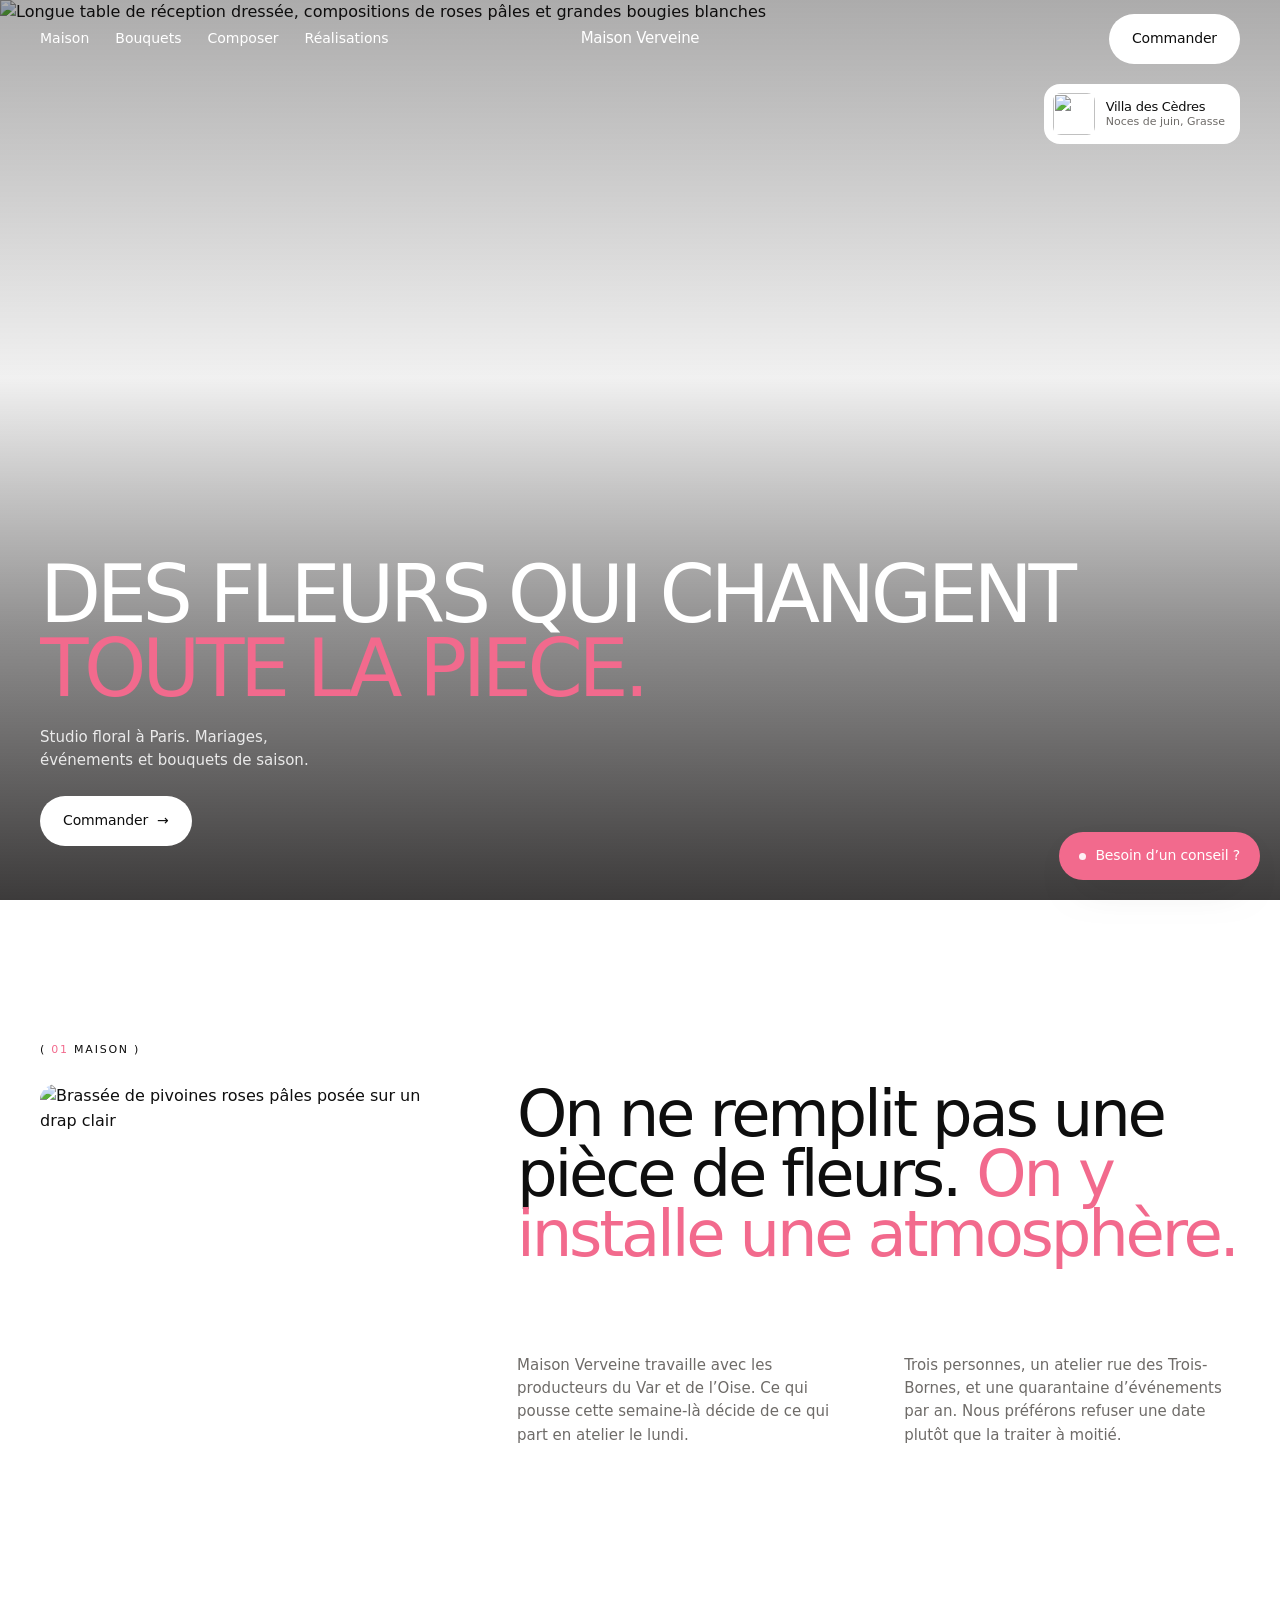
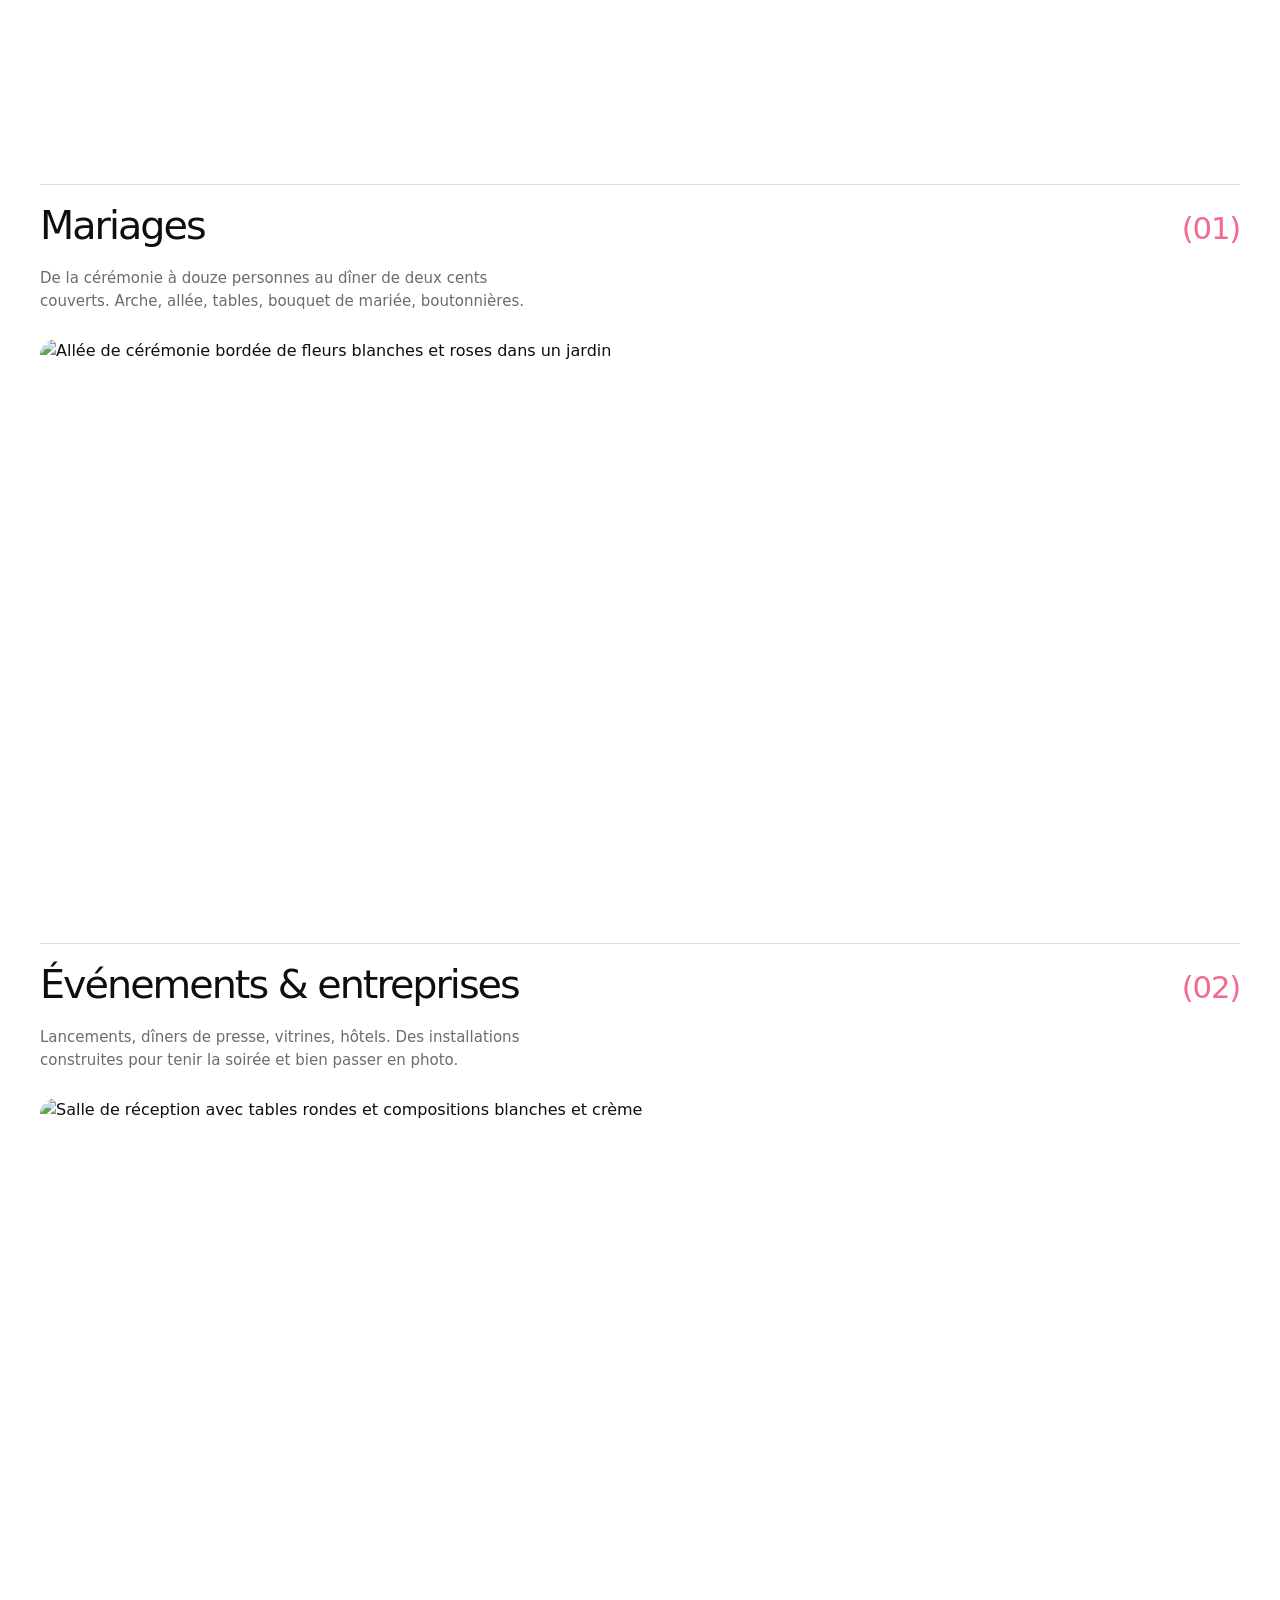
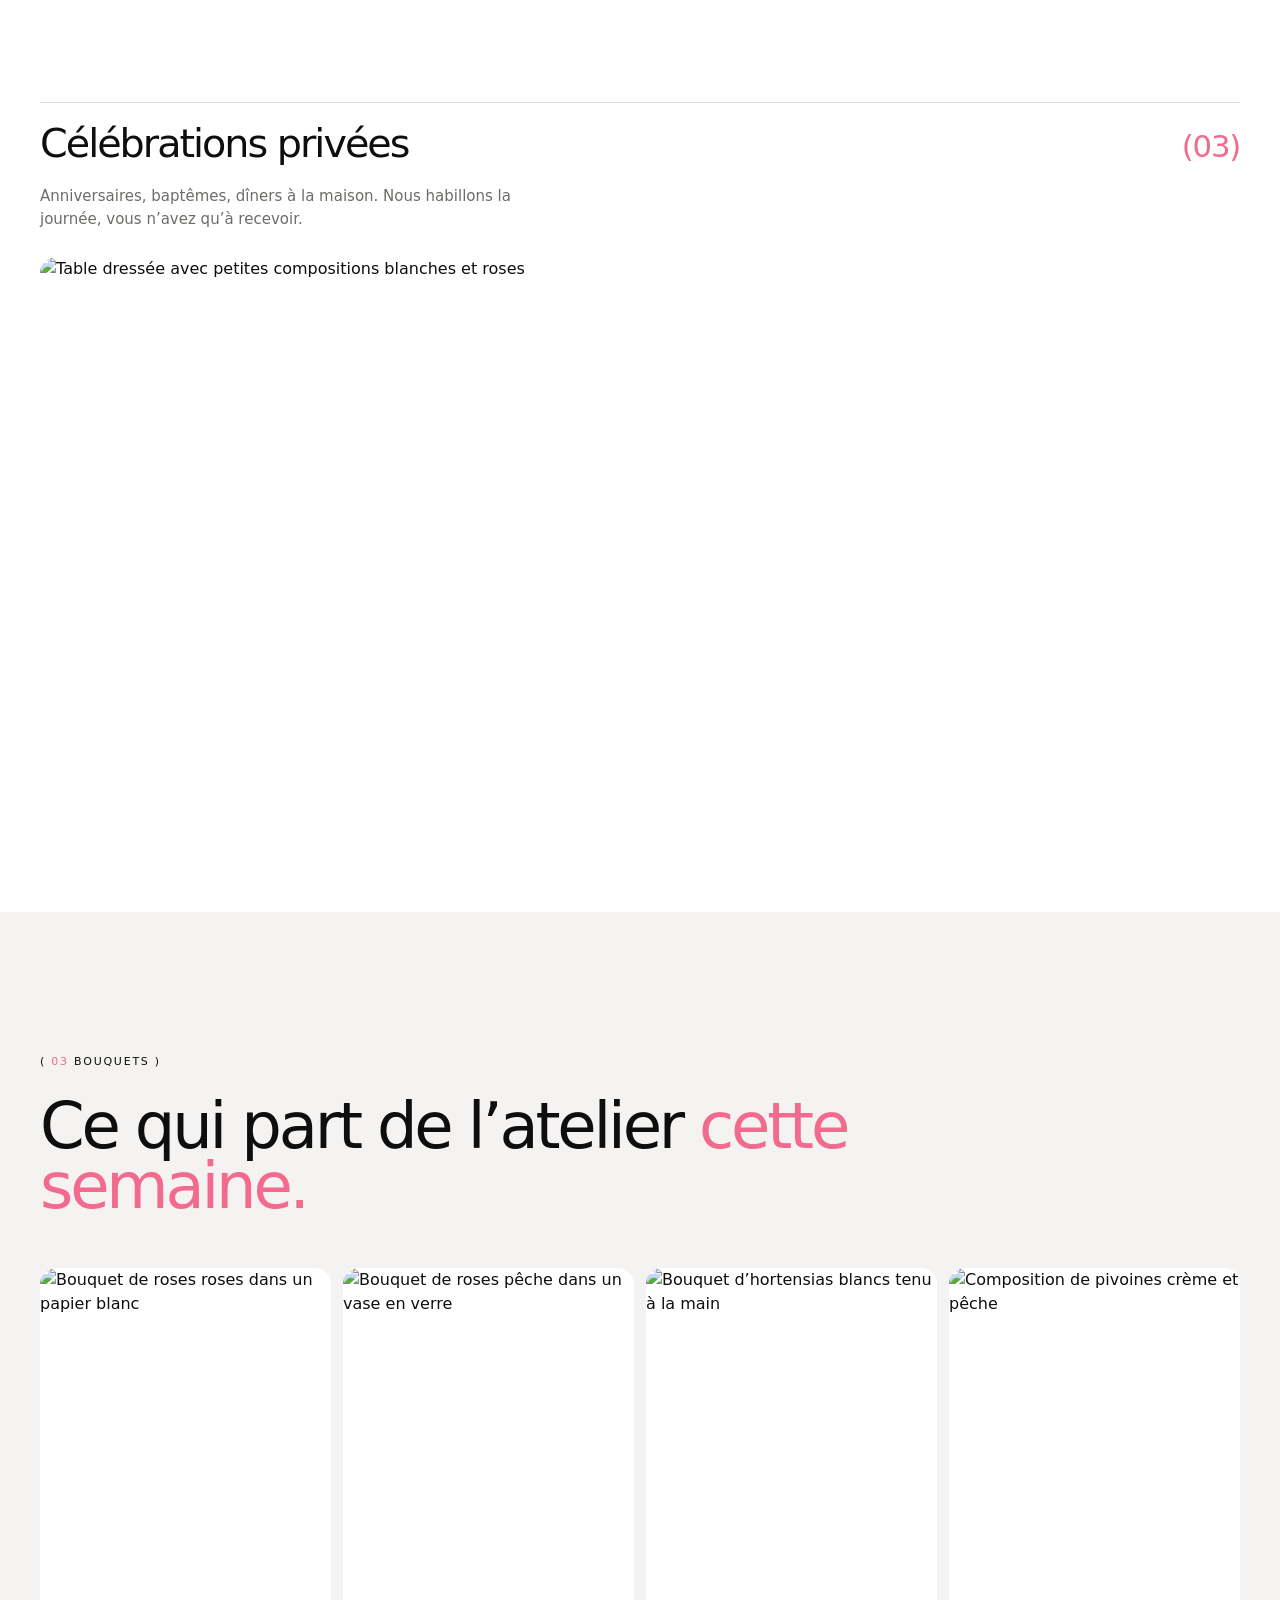
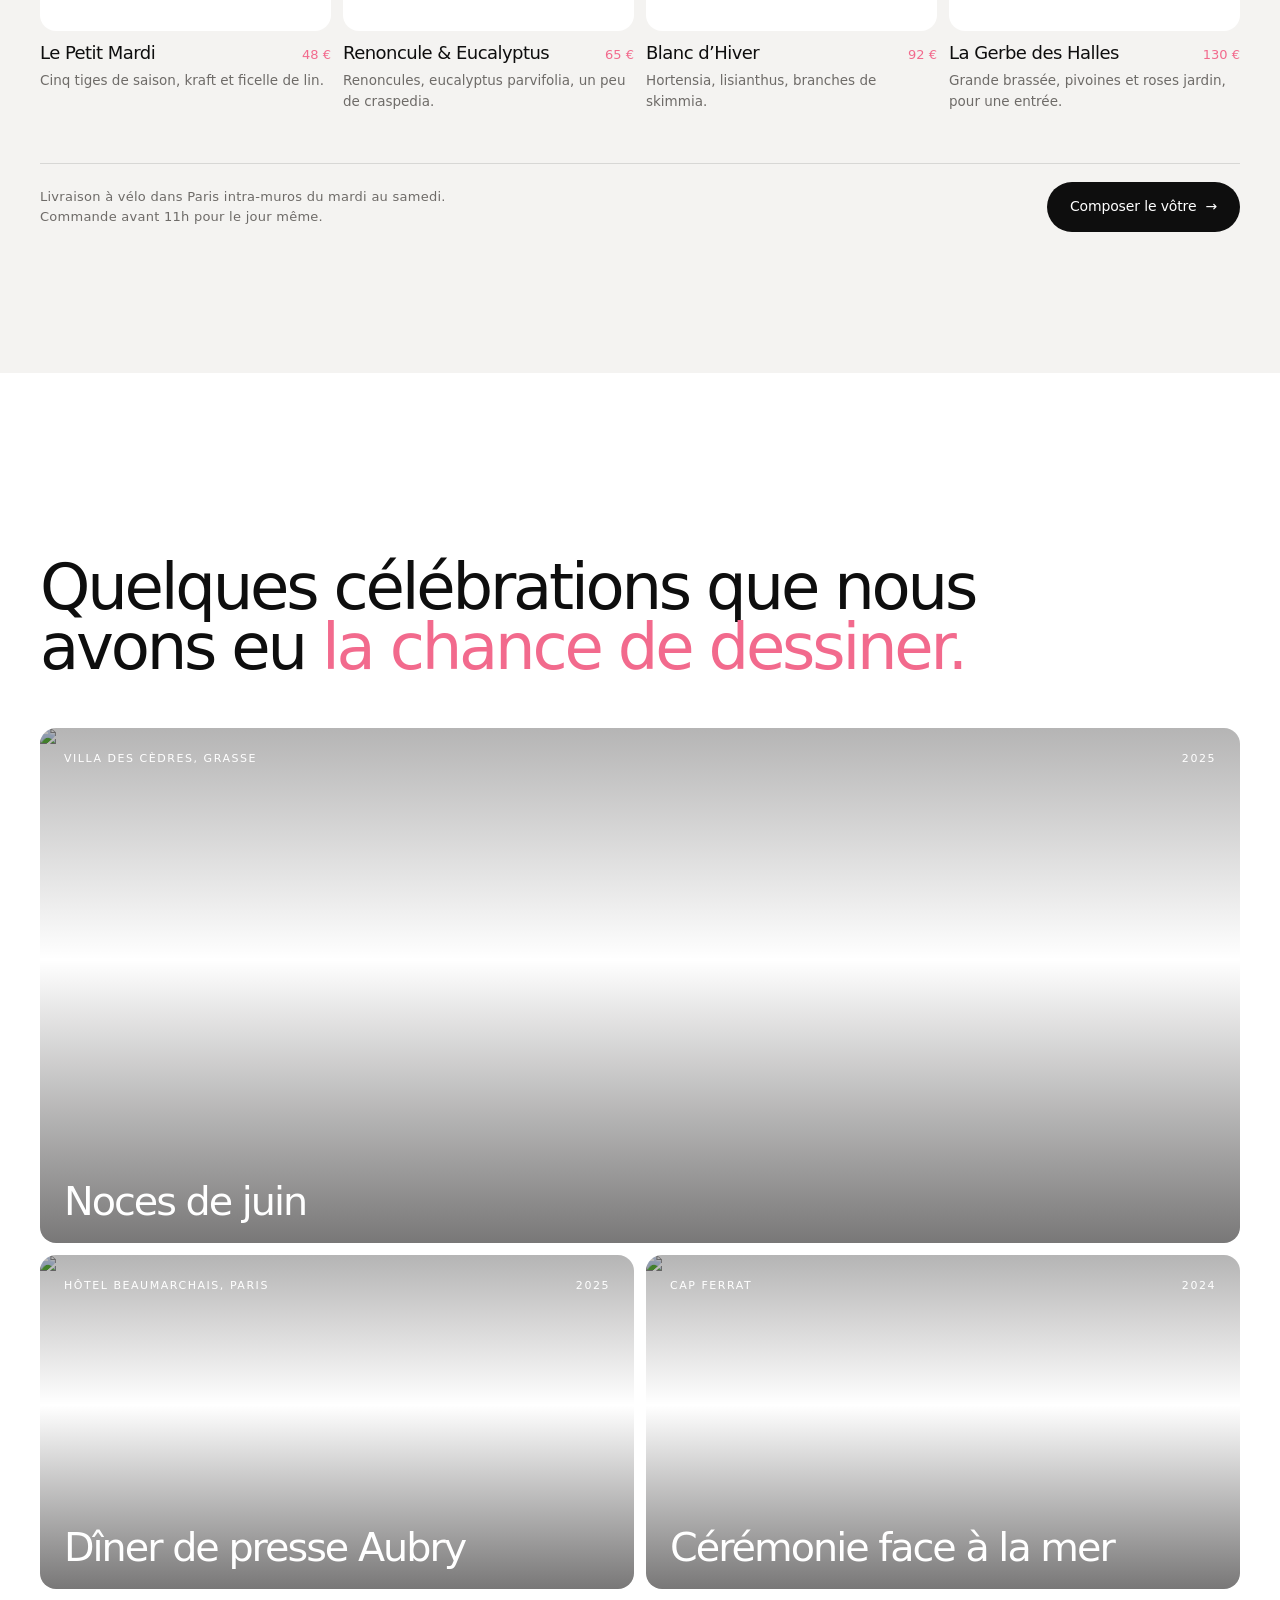
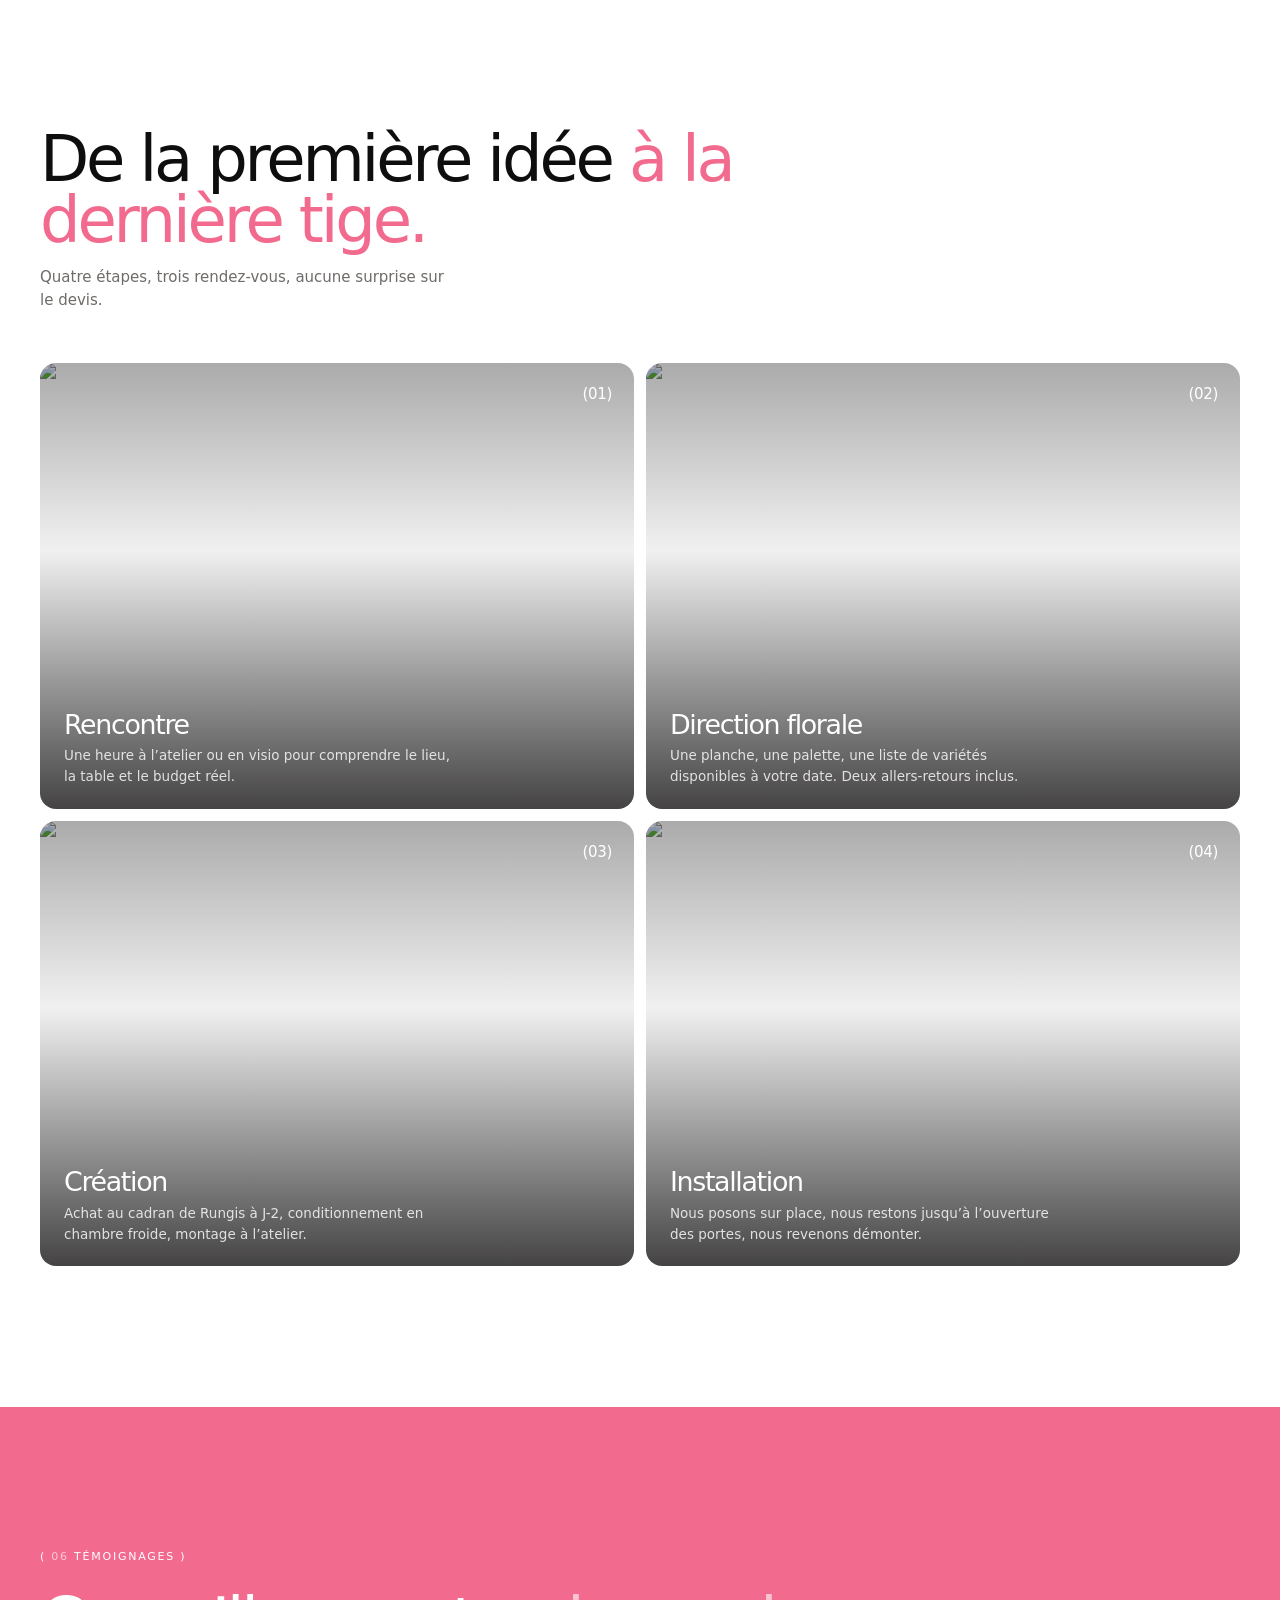
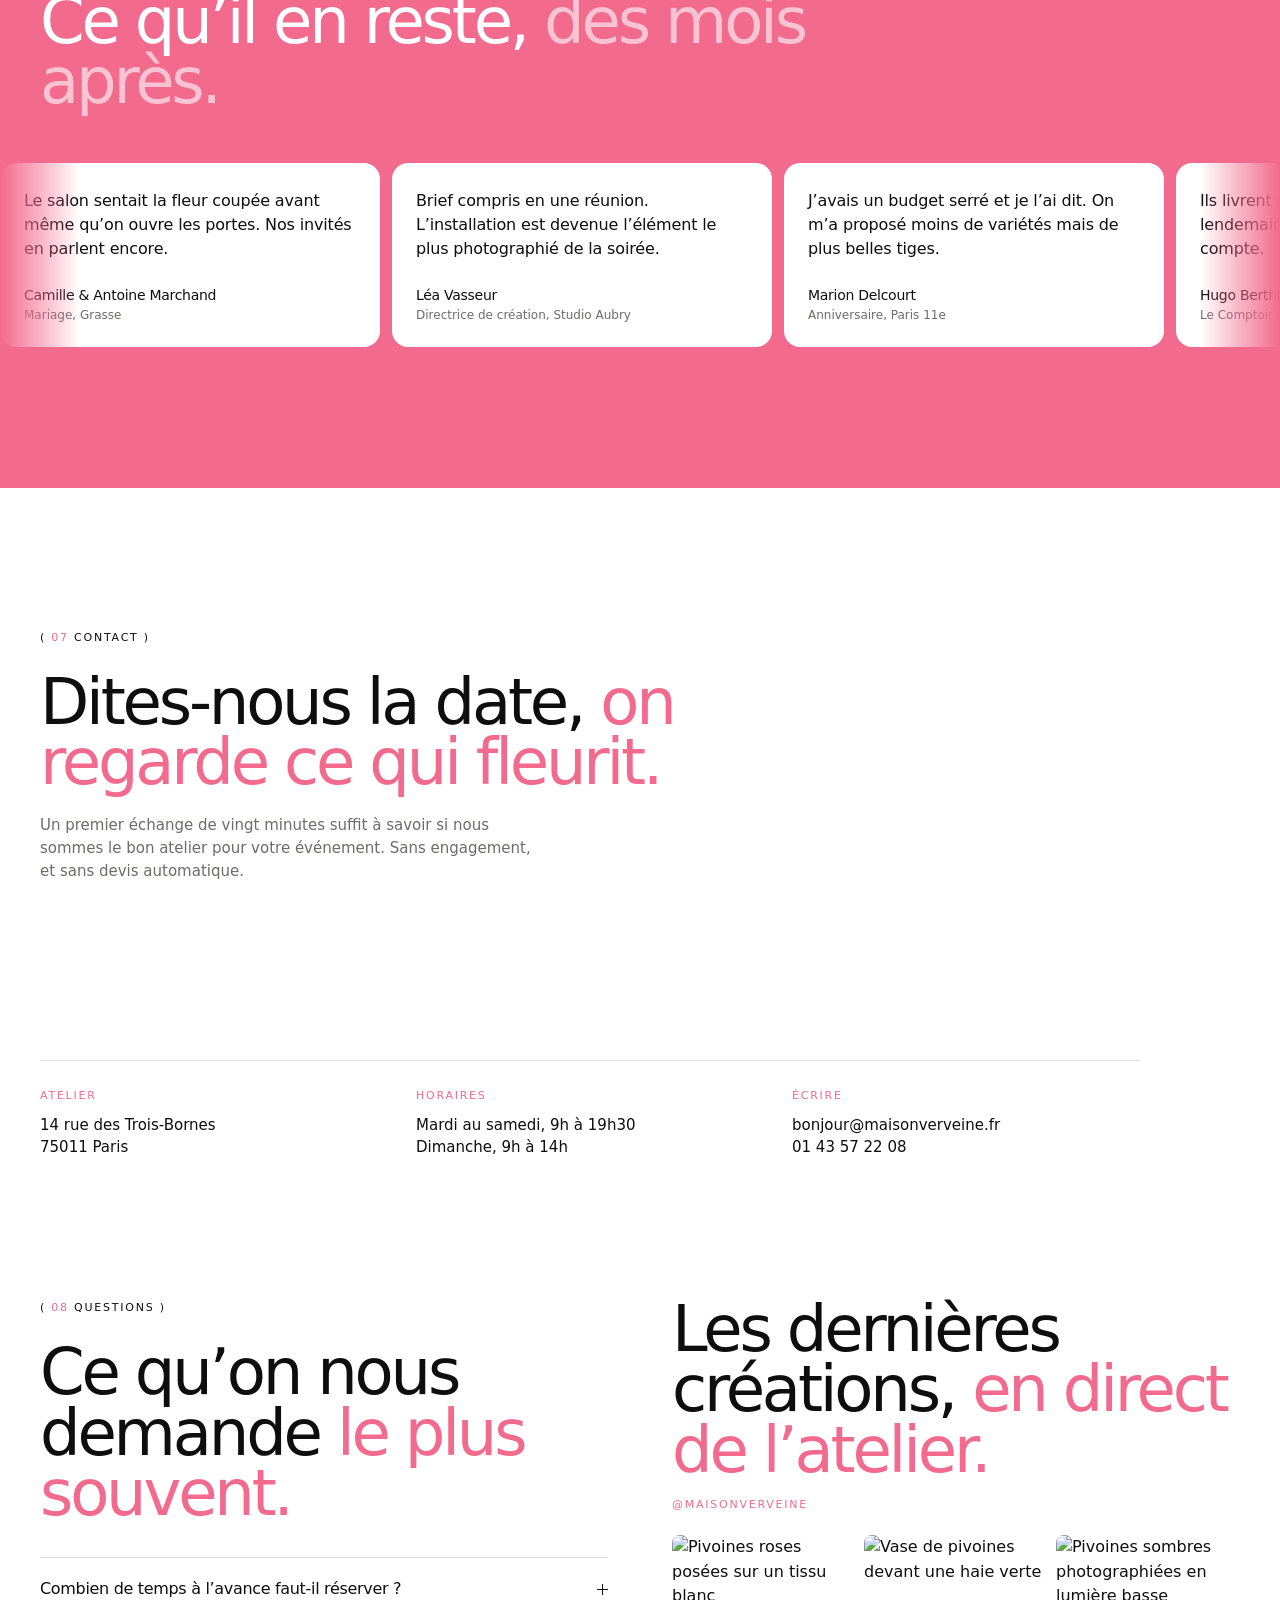
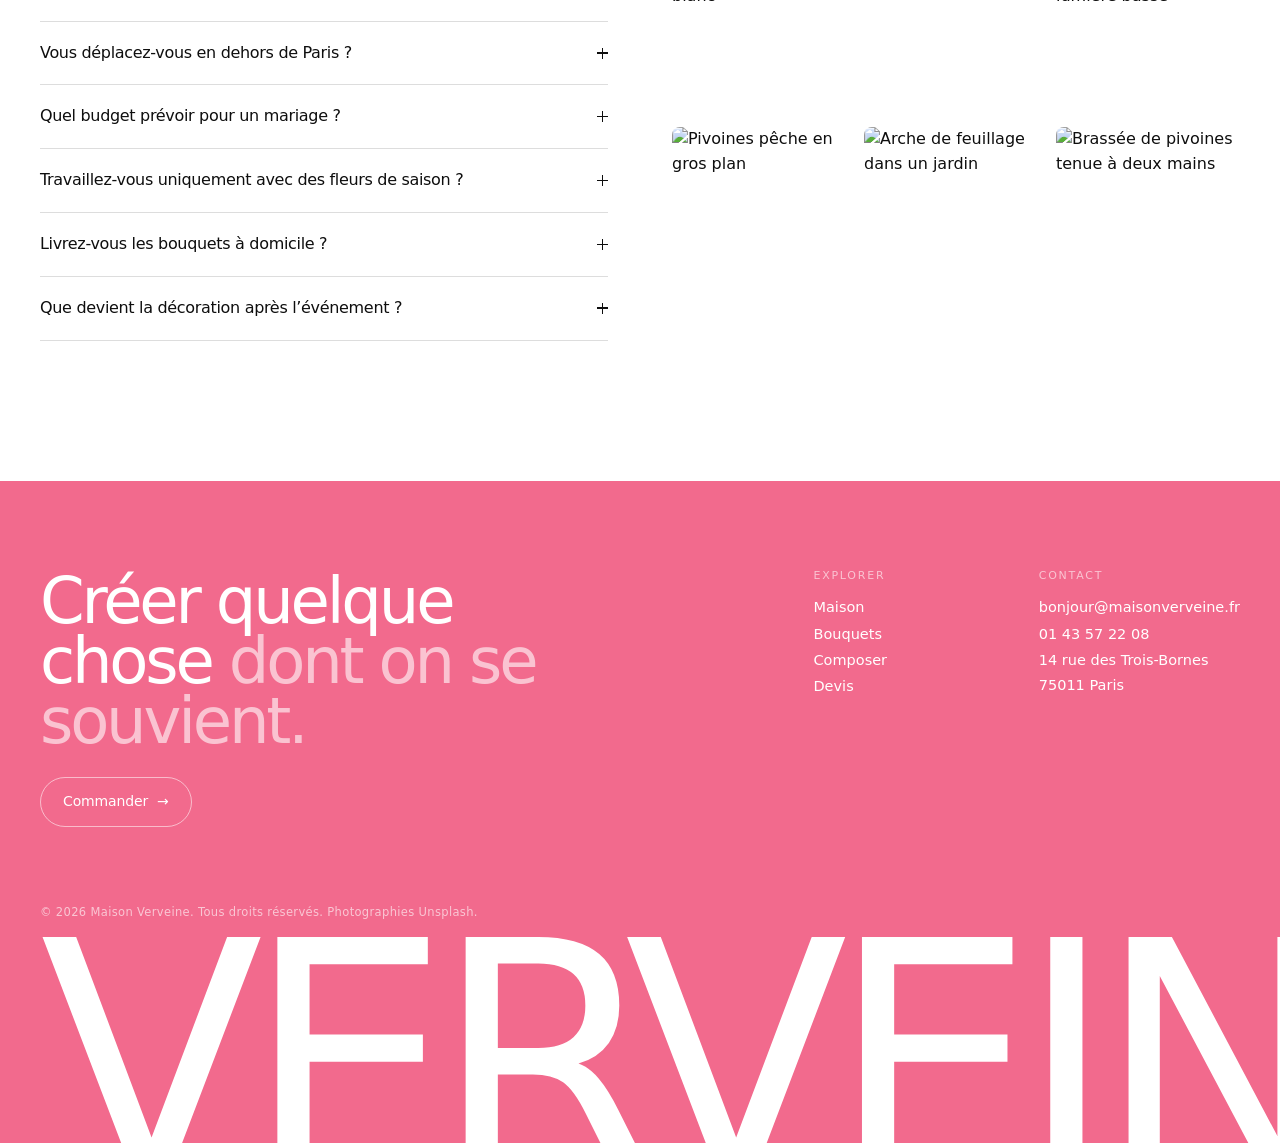
==== index.html @ 90a059ad "Site Maison Verveine : vitrine, composeur de bouquet, devis, conseiller Site statique complet pour u" ====
<!doctype html>
<html lang="fr">
<head>
<meta charset="utf-8">
<meta name="viewport" content="width=device-width, initial-scale=1">
<title>Maison Verveine · Fleuriste et studio floral, Paris 11e</title>
<meta name="description" content="Maison Verveine, fleuriste et studio floral à Paris. Mariages, événements d'entreprise, célébrations privées et bouquets de saison livrés dans Paris.">
<link rel="preconnect" href="https://api.fontshare.com">
<link rel="preconnect" href="https://cdn.fontshare.com" crossorigin>
<link rel="preconnect" href="https://images.unsplash.com">
<link href="https://api.fontshare.com/v2/css?f[]=general-sans@400,500,600&display=swap" rel="stylesheet">
<link rel="stylesheet" href="styles.css">
<link rel="stylesheet" href="modules.css">
</head>
<body>

<a class="skip" href="#contenu">Aller au contenu</a>

<!-- ============ NAVIGATION ============ -->
<header class="nav" id="nav">
  <nav class="nav__inner" aria-label="Navigation principale">
    <ul class="nav__links">
      <li><a href="#maison">Maison</a></li>
      <li><a href="#bouquets">Bouquets</a></li>
      <li><a href="atelier.html">Composer</a></li>
      <li><a href="#realisations">Réalisations</a></li>
    </ul>

    <a class="nav__mark" href="#top">Maison Verveine</a>

    <div class="nav__end">
      <a class="pill pill--dark" href="devis.html">Commander</a>
      <button class="burger" id="burger" type="button" aria-expanded="false" aria-controls="menu-mobile">
        <span class="burger__box" aria-hidden="true"><i></i><i></i></span>
        <span class="sr">Ouvrir le menu</span>
      </button>
    </div>
  </nav>
</header>

<div class="menu" id="menu-mobile" hidden>
  <a href="#maison">Maison</a>
  <a href="#bouquets">Bouquets</a>
  <a href="atelier.html">Composer</a>
  <a href="#realisations">Réalisations</a>
  <a href="#questions">Questions</a>
  <a class="menu__cta" href="devis.html">Commander</a>
</div>

<main id="contenu">
<span id="top"></span>
<span class="sentinel" id="sentinel" aria-hidden="true"></span>

<!-- ============ HERO ============ -->
<section class="hero">
  <div class="hero__frame">
    <img class="hero__img"
         src="https://images.unsplash.com/photo-1525441273400-056e9c7517b3?w=2000&q=80&auto=format&fit=crop"
         alt="Longue table de réception dressée, compositions de roses pâles et grandes bougies blanches">
    <div class="hero__veil" aria-hidden="true"></div>

    <div class="hero__copy">
      <h1 class="hero__title">
        <span class="line"><span>DES FLEURS QUI CHANGENT</span></span>
        <span class="line"><span class="rose">TOUTE LA PIÈCE.</span></span>
      </h1>
      <p class="hero__sub">Studio floral à Paris. Mariages, événements et bouquets de saison.</p>
      <a class="pill pill--light" href="devis.html">Commander <span aria-hidden="true">&rarr;</span></a>
    </div>

    <a class="hero__card" href="#realisations">
      <img src="https://images.unsplash.com/photo-1712068534065-f56c36e21759?w=200&q=70&auto=format&fit=crop" alt="">
      <span>
        <b>Villa des Cèdres</b>
        Noces de juin, Grasse
      </span>
    </a>
  </div>
</section>

<!-- ============ 01 MAISON ============ -->
<section class="manifeste" id="maison">
  <p class="label reveal">( <i>01</i> Maison )</p>

  <div class="manifeste__grid">
    <figure class="manifeste__photo reveal">
      <img src="https://images.unsplash.com/photo-1604632426910-3abd2e1f27ad?w=1100&q=80&auto=format&fit=crop"
           alt="Brassée de pivoines roses pâles posée sur un drap clair" loading="lazy" width="1100" height="1450">
    </figure>

    <div class="manifeste__text">
      <h2 class="reveal">On ne remplit pas une pièce de fleurs. <em>On y installe une atmosphère.</em></h2>
      <div class="manifeste__notes">
        <p class="reveal">Maison Verveine travaille avec les producteurs du Var et de l’Oise. Ce qui pousse cette semaine-là décide de ce qui part en atelier le lundi.</p>
        <p class="reveal">Trois personnes, un atelier rue des Trois-Bornes, et une quarantaine d’événements par an. Nous préférons refuser une date plutôt que la traiter à moitié.</p>
      </div>
    </div>
  </div>
</section>

<!-- ============ 02 SERVICES ============ -->
<section class="services" id="services">
  <p class="label reveal">( <i>02</i> Services )</p>

  <article class="service reveal">
    <div class="service__head">
      <h3>Mariages</h3>
      <span class="service__num">(01)</span>
    </div>
    <p>De la cérémonie à douze personnes au dîner de deux cents couverts. Arche, allée, tables, bouquet de mariée, boutonnières.</p>
    <figure class="service__media">
      <img src="https://images.unsplash.com/photo-1737682599438-319b61711b5f?w=1800&q=80&auto=format&fit=crop"
           alt="Allée de cérémonie bordée de fleurs blanches et roses dans un jardin" loading="lazy" width="1800" height="1000">
    </figure>
  </article>

  <article class="service reveal">
    <div class="service__head">
      <h3>Événements &amp; entreprises</h3>
      <span class="service__num">(02)</span>
    </div>
    <p>Lancements, dîners de presse, vitrines, hôtels. Des installations construites pour tenir la soirée et bien passer en photo.</p>
    <figure class="service__media">
      <img src="https://images.unsplash.com/photo-1676734627786-a3662ff6a243?w=1800&q=80&auto=format&fit=crop"
           alt="Salle de réception avec tables rondes et compositions blanches et crème" loading="lazy" width="1800" height="1000">
    </figure>
  </article>

  <article class="service reveal">
    <div class="service__head">
      <h3>Célébrations privées</h3>
      <span class="service__num">(03)</span>
    </div>
    <p>Anniversaires, baptêmes, dîners à la maison. Nous habillons la journée, vous n’avez qu’à recevoir.</p>
    <figure class="service__media">
      <img src="https://images.unsplash.com/photo-1590683673322-0f3fabd72169?w=1800&q=80&auto=format&fit=crop"
           alt="Table dressée avec petites compositions blanches et roses" loading="lazy" width="1800" height="1000">
    </figure>
  </article>
</section>

<!-- ============ 03 BOUQUETS ============ -->
<section class="bouquets" id="bouquets">
  <div class="bouquets__top">
    <p class="label reveal">( <i>03</i> Bouquets )</p>
    <h2 class="reveal">Ce qui part de l’atelier <em>cette semaine.</em></h2>
  </div>

  <ul class="grid-bouquets">
    <li class="carte reveal">
      <a href="#contact">
        <figure><img src="https://images.unsplash.com/photo-1523693916903-027d144a2b7d?w=900&q=80&auto=format&fit=crop"
             alt="Bouquet de roses roses dans un papier blanc" loading="lazy" width="900" height="1125"></figure>
        <div class="carte__meta"><h4>Le Petit Mardi</h4><span>48 €</span></div>
        <p>Cinq tiges de saison, kraft et ficelle de lin.</p>
      </a>
    </li>
    <li class="carte reveal">
      <a href="#contact">
        <figure><img src="https://images.unsplash.com/photo-1572454591674-2739f30d8c40?w=900&q=80&auto=format&fit=crop"
             alt="Bouquet de roses pêche dans un vase en verre" loading="lazy" width="900" height="1125"></figure>
        <div class="carte__meta"><h4>Renoncule &amp; Eucalyptus</h4><span>65 €</span></div>
        <p>Renoncules, eucalyptus parvifolia, un peu de craspedia.</p>
      </a>
    </li>
    <li class="carte reveal">
      <a href="#contact">
        <figure><img src="https://images.unsplash.com/photo-1523694576729-dc99e9c0f9b4?w=900&q=80&auto=format&fit=crop"
             alt="Bouquet d’hortensias blancs tenu à la main" loading="lazy" width="900" height="1125"></figure>
        <div class="carte__meta"><h4>Blanc d’Hiver</h4><span>92 €</span></div>
        <p>Hortensia, lisianthus, branches de skimmia.</p>
      </a>
    </li>
    <li class="carte reveal">
      <a href="#contact">
        <figure><img src="https://images.unsplash.com/photo-1561848355-890d054dc55a?w=900&q=80&auto=format&fit=crop"
             alt="Composition de pivoines crème et pêche" loading="lazy" width="900" height="1125"></figure>
        <div class="carte__meta"><h4>La Gerbe des Halles</h4><span>130 €</span></div>
        <p>Grande brassée, pivoines et roses jardin, pour une entrée.</p>
      </a>
    </li>
  </ul>

  <div class="bouquets__note reveal" style="display:flex;flex-wrap:wrap;align-items:center;justify-content:space-between;gap:18px">
    <p style="max-width:52ch">Livraison à vélo dans Paris intra-muros du mardi au samedi. Commande avant 11h pour le jour même.</p>
    <a class="pill pill--dark" href="atelier.html">Composer le vôtre <span aria-hidden="true">&rarr;</span></a>
  </div>
</section>

<!-- ============ 04 RÉALISATIONS ============ -->
<section class="works" id="realisations">
  <p class="label reveal">( <i>04</i> Réalisations )</p>
  <h2 class="works__title reveal">Quelques célébrations que nous avons eu <em>la chance de dessiner.</em></h2>

  <div class="works__track">
    <article class="work reveal">
      <img src="https://images.unsplash.com/photo-1712068534065-f56c36e21759?w=1600&q=80&auto=format&fit=crop"
           alt="Arche florale rose dans une cour pavée" loading="lazy" width="1600" height="1000">
      <div class="work__top"><span>Villa des Cèdres, Grasse</span><span>2025</span></div>
      <h3>Noces de juin</h3>
    </article>

    <article class="work reveal">
      <img src="https://images.unsplash.com/photo-1649615644613-758b850399c1?w=1600&q=80&auto=format&fit=crop"
           alt="Table de dîner dressée en lumière basse avec feuillages pourpres" loading="lazy" width="1600" height="1000">
      <div class="work__top"><span>Hôtel Beaumarchais, Paris</span><span>2025</span></div>
      <h3>Dîner de presse Aubry</h3>
    </article>

    <article class="work reveal">
      <img src="https://images.unsplash.com/photo-1620704041410-730014e73eff?w=1600&q=80&auto=format&fit=crop"
           alt="Arche de cérémonie fleurie face à la mer" loading="lazy" width="1600" height="1000">
      <div class="work__top"><span>Cap Ferrat</span><span>2024</span></div>
      <h3>Cérémonie face à la mer</h3>
    </article>
  </div>
</section>

<!-- ============ 05 MÉTHODE ============ -->
<section class="methode">
  <div class="methode__head">
    <h2 class="reveal">De la première idée <em>à la dernière tige.</em></h2>
    <p class="reveal">Quatre étapes, trois rendez-vous, aucune surprise sur le devis.</p>
  </div>

  <ol class="methode__grid">
    <li class="etape reveal">
      <img src="https://images.unsplash.com/photo-1505990676835-b0c62d34782b?w=1000&q=80&auto=format&fit=crop"
           alt="Mains d’une fleuriste assemblant des tiges sur un plan de travail" loading="lazy" width="1000" height="750">
      <span class="etape__num">(01)</span>
      <div class="etape__txt"><h3>Rencontre</h3><p>Une heure à l’atelier ou en visio pour comprendre le lieu, la table et le budget réel.</p></div>
    </li>
    <li class="etape reveal">
      <img src="https://images.unsplash.com/photo-1672725206158-6a4c7eb4dddd?w=1000&q=80&auto=format&fit=crop"
           alt="Fleurs blanches disposées sur une surface claire" loading="lazy" width="1000" height="750">
      <span class="etape__num">(02)</span>
      <div class="etape__txt"><h3>Direction florale</h3><p>Une planche, une palette, une liste de variétés disponibles à votre date. Deux allers-retours inclus.</p></div>
    </li>
    <li class="etape reveal">
      <img src="https://images.unsplash.com/photo-1642751652611-bb9a7cad58a3?w=1000&q=80&auto=format&fit=crop"
           alt="Fleuriste assemblant un bouquet sur le plan de travail de l’atelier" loading="lazy" width="1000" height="750">
      <span class="etape__num">(03)</span>
      <div class="etape__txt"><h3>Création</h3><p>Achat au cadran de Rungis à J-2, conditionnement en chambre froide, montage à l’atelier.</p></div>
    </li>
    <li class="etape reveal">
      <img src="https://images.unsplash.com/photo-1639986098217-17112e22f1ed?w=1000&q=80&auto=format&fit=crop"
           alt="Installation d’une arche florale en extérieur" loading="lazy" width="1000" height="750">
      <span class="etape__num">(04)</span>
      <div class="etape__txt"><h3>Installation</h3><p>Nous posons sur place, nous restons jusqu’à l’ouverture des portes, nous revenons démonter.</p></div>
    </li>
  </ol>
</section>

<!-- ============ 06 TÉMOIGNAGES ============ -->
<section class="temoins">
  <div class="temoins__head">
    <p class="label label--clair reveal">( <i>06</i> Témoignages )</p>
    <h2 class="reveal">Ce qu’il en reste, <em>des mois après.</em></h2>
  </div>

  <div class="marquee" aria-label="Avis de clients">
    <div class="marquee__track" id="marquee">
      <figure class="avis">
        <blockquote>Le salon sentait la fleur coupée avant même qu’on ouvre les portes. Nos invités en parlent encore.</blockquote>
        <figcaption><b>Camille &amp; Antoine Marchand</b>Mariage, Grasse</figcaption>
      </figure>
      <figure class="avis">
        <blockquote>Brief compris en une réunion. L’installation est devenue l’élément le plus photographié de la soirée.</blockquote>
        <figcaption><b>Léa Vasseur</b>Directrice de création, Studio Aubry</figcaption>
      </figure>
      <figure class="avis">
        <blockquote>J’avais un budget serré et je l’ai dit. On m’a proposé moins de variétés mais de plus belles tiges.</blockquote>
        <figcaption><b>Marion Delcourt</b>Anniversaire, Paris 11e</figcaption>
      </figure>
      <figure class="avis">
        <blockquote>Ils livrent la salle à 7h et repassent le lendemain. En restauration, c’est ça qui compte.</blockquote>
        <figcaption><b>Hugo Berthier</b>Le Comptoir Saint-Maur</figcaption>
      </figure>
      <figure class="avis">
        <blockquote>Deux allers-retours sur la planche, et la table ressemblait exactement à ce qu’on avait imaginé.</blockquote>
        <figcaption><b>Sarah Ouali</b>Baptême, Vincennes</figcaption>
      </figure>
      <figure class="avis">
        <blockquote>Devis clair, pas de ligne mystère à la fin. Nous les avons repris pour deux autres dates.</blockquote>
        <figcaption><b>Nicolas Fabre</b>Dîner de presse, Paris 2e</figcaption>
      </figure>
    </div>
  </div>
</section>

<!-- ============ 07 CONTACT ============ -->
<section class="cta" id="contact">
  <div class="cta__inner">
    <p class="label reveal">( <i>07</i> Contact )</p>
    <h2 class="reveal">Dites-nous la date, <em>on regarde ce qui fleurit.</em></h2>
    <p class="cta__p reveal">Un premier échange de vingt minutes suffit à savoir si nous sommes le bon atelier pour votre événement. Sans engagement, et sans devis automatique.</p>
    <a class="pill pill--dark pill--big reveal" href="devis.html">Commander <span aria-hidden="true">&rarr;</span></a>

    <dl class="infos">
      <div class="reveal"><dt>Atelier</dt><dd>14 rue des Trois-Bornes<br>75011 Paris</dd></div>
      <div class="reveal"><dt>Horaires</dt><dd>Mardi au samedi, 9h à 19h30<br>Dimanche, 9h à 14h</dd></div>
      <div class="reveal"><dt>Écrire</dt><dd><a href="mailto:bonjour@maisonverveine.fr">bonjour@maisonverveine.fr</a><br><a href="tel:+33143572208">01 43 57 22 08</a></dd></div>
    </dl>
  </div>
</section>

<!-- ============ 08 QUESTIONS ============ -->
<section class="faq" id="questions">
  <div class="faq__col">
    <p class="label reveal">( <i>08</i> Questions )</p>
    <h2 class="reveal">Ce qu’on nous demande <em>le plus souvent.</em></h2>

    <div class="accordeon reveal">
      <details>
        <summary>Combien de temps à l’avance faut-il réserver ?<span aria-hidden="true"></span></summary>
        <p>Six à neuf mois pour un mariage de printemps ou d’été, six semaines pour un événement d’entreprise. Nous gardons deux dates ouvertes par mois pour les demandes tardives.</p>
      </details>
      <details>
        <summary>Vous déplacez-vous en dehors de Paris ?<span aria-hidden="true"></span></summary>
        <p>Oui, partout en France et occasionnellement en Italie. Au delà de 150 km, le transport et l’hébergement de l’équipe apparaissent en ligne séparée sur le devis.</p>
      </details>
      <details>
        <summary>Quel budget prévoir pour un mariage ?<span aria-hidden="true"></span></summary>
        <p>Nos décors complets démarrent à 2 400 € pour une cinquantaine d’invités. Dites-nous votre enveloppe dès le premier échange, nous adaptons les volumes plutôt que la qualité des tiges.</p>
      </details>
      <details>
        <summary>Travaillez-vous uniquement avec des fleurs de saison ?<span aria-hidden="true"></span></summary>
        <p>Presque. Nous achetons au cadran de Rungis et chez deux producteurs français. Les pivoines en décembre existent, mais nous préférons vous proposer ce qui est beau au moment où vous vous mariez.</p>
      </details>
      <details>
        <summary>Livrez-vous les bouquets à domicile ?<span aria-hidden="true"></span></summary>
        <p>À vélo dans Paris intra-muros, du mardi au samedi. Toute commande passée avant 11h part le jour même.</p>
      </details>
      <details>
        <summary>Que devient la décoration après l’événement ?<span aria-hidden="true"></span></summary>
        <p>Nous démontons le lendemain matin. Les compositions encore fraîches repartent chez vos invités ou vers une maison de retraite du 11e, au choix.</p>
      </details>
    </div>
  </div>

  <div class="faq__col faq__col--gram">
    <h2 class="reveal">Les dernières créations, <em>en direct de l’atelier.</em></h2>
    <p class="gram__handle reveal">@maisonverveine</p>
    <ul class="gram reveal">
      <li><img src="https://images.unsplash.com/photo-1620221759647-a53656905677?w=500&q=70&auto=format&fit=crop" alt="Pivoines roses posées sur un tissu blanc" loading="lazy" width="500" height="500"></li>
      <li><img src="https://images.unsplash.com/photo-1687201171119-eb23e535127a?w=500&q=70&auto=format&fit=crop" alt="Vase de pivoines devant une haie verte" loading="lazy" width="500" height="500"></li>
      <li><img src="https://images.unsplash.com/photo-1672665908764-096f5100d87c?w=500&q=70&auto=format&fit=crop" alt="Pivoines sombres photographiées en lumière basse" loading="lazy" width="500" height="500"></li>
      <li><img src="https://images.unsplash.com/photo-1656683668427-8bf0e45b1b39?w=500&q=70&auto=format&fit=crop" alt="Pivoines pêche en gros plan" loading="lazy" width="500" height="500"></li>
      <li><img src="https://images.unsplash.com/photo-1534429005880-27f51d95d8ff?w=500&q=70&auto=format&fit=crop" alt="Arche de feuillage dans un jardin" loading="lazy" width="500" height="500"></li>
      <li><img src="https://images.unsplash.com/photo-1591963944277-fe153988e471?w=500&q=70&auto=format&fit=crop" alt="Brassée de pivoines tenue à deux mains" loading="lazy" width="500" height="500"></li>
    </ul>
  </div>
</section>
</main>

<!-- ============ FOOTER ============ -->
<footer class="pied">
  <div class="pied__top">
    <div class="pied__bloc">
      <h2>Créer quelque chose <em>dont on se souvient.</em></h2>
      <a class="pill pill--ghost" href="devis.html">Commander <span aria-hidden="true">&rarr;</span></a>
    </div>

    <nav class="pied__nav" aria-label="Pied de page">
      <div>
        <h3>Explorer</h3>
        <a href="#maison">Maison</a>
        <a href="#bouquets">Bouquets</a>
        <a href="atelier.html">Composer</a>
        <a href="devis.html">Devis</a>
      </div>
      <div>
        <h3>Contact</h3>
        <a href="mailto:bonjour@maisonverveine.fr">bonjour@maisonverveine.fr</a>
        <a href="tel:+33143572208">01 43 57 22 08</a>
        <span>14 rue des Trois-Bornes<br>75011 Paris</span>
      </div>
    </nav>
  </div>

  <p class="pied__legal">© 2026 Maison Verveine. Tous droits réservés. Photographies Unsplash.</p>
  <div class="pied__mark" aria-hidden="true">VERVEINE</div>
</footer>

<script src="script.js" defer></script>
<script src="bouquet.js" defer></script>
<script src="chatbot.js" defer></script>
</body>
</html>
---- styles.css ----
/* =========================================================
   MAISON VERVEINE
   Système : une seule police, un seul accent, trois rayons.
   ========================================================= */

:root{
  color-scheme: light;

  /* Couleurs : 3 + 2 neutres, rien d'autre */
  --rose:   #F26A8D;
  --rose-d: #CF5273;              /* rose foncé : focus et survol uniquement */
  --encre:  #0E0E0E;
  --blanc:  #FFFFFF;
  --gris:   #F4F3F1;
  --gris-t: #6E6B68;

  /* Rayons : le système complet, aucune autre valeur */
  --r-carte: 16px;
  --r-mini:  8px;
  --r-pill:  999px;

  /* Rythme */
  --marge: 40px;
  --sect:  clamp(88px, 11vw, 168px);

  /* Typo */
  --font: 'General Sans', 'Hanken Grotesk', ui-sans-serif, system-ui, 'Segoe UI', Roboto, sans-serif;
  --ease: cubic-bezier(.16, 1, .3, 1);
}
*,*::before,*::after{ box-sizing:border-box; }

html{ scroll-behavior:smooth; -webkit-text-size-adjust:100%; }

body{
  margin:0;
  background:var(--blanc);
  color:var(--encre);
  font-family:var(--font);
  font-weight:400;
  font-size:16px;
  line-height:1.55;
  overflow-x:hidden;
  -webkit-font-smoothing:antialiased;
}

img{ display:block; max-width:100%; height:auto; }
a{ color:inherit; text-decoration:none; }
h1,h2,h3,h4{ margin:0; font-weight:500; letter-spacing:-.05em; line-height:.94; }
p{ margin:0; }
ul,ol,dl{ margin:0; padding:0; list-style:none; }

::selection{ background:var(--rose); color:var(--blanc); }

:focus-visible{
  outline:2px solid var(--rose-d);
  outline-offset:3px;
  border-radius:var(--r-mini);
}

.sr{
  position:absolute; width:1px; height:1px; padding:0; margin:-1px;
  overflow:hidden; clip:rect(0 0 0 0); white-space:nowrap; border:0;
}
.skip{
  position:absolute; left:-9999px; top:0; z-index:100;
  background:var(--encre); color:var(--blanc); padding:12px 18px;
  border-radius:0 0 var(--r-mini) 0;
}
.skip:focus{ left:0; }

/* ---------- Titres, emphase bicolore ---------- */
h2{ font-size:clamp(30px, 5vw, 66px); }
h2 em{ font-style:normal; color:var(--rose); }
h3{ font-size:clamp(24px, 3.1vw, 44px); }

/* ---------- Label de section ---------- */
.label{
  font-size:11px;
  font-weight:500;
  letter-spacing:.16em;
  text-transform:uppercase;
  color:var(--encre);
  margin-bottom:26px;
}
.label i{ font-style:normal; color:var(--rose); }
.label--clair{ color:var(--blanc); }
.label--clair i{ color:var(--blanc); opacity:.62; }

/* ---------- Pilules ---------- */
.pill{
  display:inline-flex; align-items:center; gap:9px;
  padding:13px 22px;
  border-radius:var(--r-pill);
  font-size:14px; font-weight:500; letter-spacing:-.01em;
  white-space:nowrap;
  border:1px solid transparent;
  transition:background .35s var(--ease), color .35s var(--ease), border-color .35s var(--ease);
}
.pill span{ transition:transform .35s var(--ease); }
.pill:hover span{ transform:translateX(4px); }

.pill--dark{ background:var(--encre); color:var(--blanc); }
.pill--dark:hover{ background:var(--rose); }

.pill--light{ background:var(--blanc); color:var(--encre); }
.pill--light:hover{ background:var(--rose); color:var(--blanc); }

.pill--ghost{ border-color:rgba(255,255,255,.55); color:var(--blanc); }
.pill--ghost:hover{ background:var(--blanc); color:var(--rose); border-color:var(--blanc); }

.pill--big{ padding:16px 28px; font-size:15px; }

/* =========================================================
   NAVIGATION
   ========================================================= */
.nav{
  position:fixed; inset:0 0 auto 0; z-index:50;
  padding:14px var(--marge);
  transition:background .4s var(--ease), box-shadow .4s var(--ease), padding .4s var(--ease);
}
.nav__inner{
  display:grid; grid-template-columns:1fr auto 1fr; align-items:center;
  height:48px;
}
.nav__links{ display:flex; gap:26px; font-size:14px; }
.nav__links a{ position:relative; color:var(--blanc); transition:color .35s var(--ease); }
.nav__links a::after{
  content:""; position:absolute; left:0; right:100%; bottom:-3px; height:1px;
  background:currentColor; transition:right .4s var(--ease);
}
.nav__links a:hover::after{ right:0; }

.nav__mark{
  justify-self:center;
  font-size:15px; font-weight:500; letter-spacing:-.02em;
  color:var(--blanc);
  transition:color .35s var(--ease);
}
.nav__end{ justify-self:end; display:flex; align-items:center; gap:12px; }

.nav .pill--dark{ background:var(--blanc); color:var(--encre); }
.nav .pill--dark:hover{ background:var(--rose); color:var(--blanc); }

/* état "posé" : après le hero */
.nav.is-stuck{
  background:var(--blanc);
  box-shadow:0 1px 0 rgba(14,14,14,.08);
}
.nav.is-stuck .nav__links a,
.nav.is-stuck .nav__mark{ color:var(--encre); }
.nav.is-stuck .pill--dark{ background:var(--encre); color:var(--blanc); }
.nav.is-stuck .pill--dark:hover{ background:var(--rose); }
.nav.is-stuck .burger i{ background:var(--encre); }

.sentinel{ position:absolute; top:70vh; height:1px; width:1px; }

/* burger */
.burger{
  display:none; background:none; border:0; padding:8px; cursor:pointer;
}
.burger__box{ display:block; width:22px; }
.burger i{
  display:block; height:1.5px; background:var(--blanc); border-radius:2px;
  transition:transform .4s var(--ease), background .35s var(--ease), opacity .3s;
}
.burger i+i{ margin-top:5px; }
.burger[aria-expanded="true"] i:first-child{ transform:translateY(3.2px) rotate(45deg); }
.burger[aria-expanded="true"] i:last-child{ transform:translateY(-3.2px) rotate(-45deg); }

.menu{
  position:fixed; inset:0; z-index:45;
  background:var(--blanc);
  display:flex; flex-direction:column; justify-content:center; gap:6px;
  padding:0 var(--marge);
}
.menu[hidden]{ display:none; }
@media (min-width:769px){ .menu{ display:none; } }
.menu a{ font-size:clamp(30px,9vw,46px); font-weight:500; letter-spacing:-.045em; }
.menu a:hover{ color:var(--rose); }
.menu__cta{ margin-top:22px; font-size:14px !important; letter-spacing:.16em; text-transform:uppercase; color:var(--rose); }

/* =========================================================
   HERO
   ========================================================= */
.hero{ height:100dvh; }
.hero__frame{
  position:relative;
  height:100dvh;
  overflow:hidden;
  transform-origin:50% 0;
  will-change:transform;
}
.hero__img{ width:100%; height:100%; object-fit:cover; }
.hero__veil{
  position:absolute; inset:0;
  background:linear-gradient(to top,
      rgba(12,10,10,.80) 0%,
      rgba(12,10,10,.46) 30%,
      rgba(12,10,10,.06) 58%,
      rgba(12,10,10,.34) 100%);
}
.hero__copy{
  position:absolute; left:var(--marge); right:var(--marge); bottom:clamp(38px,6vh,64px);
  color:var(--blanc);
}
.hero__title{
  font-size:clamp(36px, 6.2vw, 96px);
  letter-spacing:-.055em;
  line-height:.9;
  text-transform:uppercase;
  margin-bottom:18px;
}
.hero__title .line{ display:block; overflow:hidden; padding-bottom:.04em; }
.hero__title .line>span{ display:block; }
.hero__title .rose{ color:var(--rose); }
.hero__sub{
  max-width:34ch; font-size:15px; color:rgba(255,255,255,.86);
  margin-bottom:24px;
}

.hero__card{
  position:absolute; top:calc(var(--marge) + 44px); right:var(--marge);
  display:flex; align-items:center; gap:11px;
  background:var(--blanc); color:var(--encre);
  border-radius:var(--r-carte);
  padding:9px 15px 9px 9px;
  transition:transform .5s var(--ease);
}
.hero__card:hover{ transform:translateY(-3px); }
.hero__card img{ width:42px; height:42px; object-fit:cover; border-radius:var(--r-mini); }
.hero__card span{ display:block; font-size:11px; color:var(--gris-t); line-height:1.35; }
.hero__card b{ display:block; font-size:13px; font-weight:500; color:var(--encre); letter-spacing:-.02em; }

/* Le hero se rétracte en carte au scroll (animation pilotée par le scroll, sans JS) */
@supports (animation-timeline: scroll()){
  @media (prefers-reduced-motion: no-preference) and (min-width:769px){
    .hero__frame{
      animation:heroFold linear both;
      animation-timeline:scroll(root block);
      animation-range:0 90vh;
    }
    @keyframes heroFold{
      from{ transform:scale(1);   border-radius:0; }
      to  { transform:scale(.93); border-radius:var(--r-carte); }
    }
  }
}

/* =========================================================
   01 MAISON
   ========================================================= */
.manifeste{ padding:var(--sect) var(--marge); }
.manifeste__grid{
  display:grid; grid-template-columns:minmax(0,4fr) minmax(0,7fr); gap:clamp(24px,5vw,80px);
  align-items:start;
}
.manifeste__photo{ margin:0; border-radius:var(--r-carte); overflow:hidden; }
.manifeste__photo img{ width:100%; aspect-ratio:4/5; object-fit:cover; }
.manifeste__text{ display:flex; flex-direction:column; height:100%; }
.manifeste__text h2{ max-width:20ch; }
.manifeste__notes{
  margin-top:clamp(40px,7vw,96px);
  display:grid; grid-template-columns:repeat(2,minmax(0,1fr));
  gap:clamp(24px,4vw,64px);
}
.manifeste__notes p{ font-size:15px; color:var(--gris-t); }

/* =========================================================
   02 SERVICES
   ========================================================= */
.services{ padding:0 var(--marge) var(--sect); }
.service+.service{ margin-top:clamp(56px,7vw,104px); }
.service__head{
  display:flex; align-items:baseline; justify-content:space-between; gap:20px;
  border-top:1px solid rgba(14,14,14,.14); padding-top:20px;
}
.service__num{ font-size:clamp(20px,2.4vw,34px); color:var(--rose); letter-spacing:-.04em; }
.service p{ max-width:52ch; font-size:15px; color:var(--gris-t); margin-top:14px; }
.service__media{
  margin:26px 0 0; border-radius:var(--r-carte); overflow:hidden;
}
.service__media img{
  width:100%; aspect-ratio:21/9; object-fit:cover;
  transition:transform .9s var(--ease);
}
.service:hover .service__media img{ transform:scale(1.035); }

/* =========================================================
   03 BOUQUETS
   ========================================================= */
.bouquets{ background:var(--gris); padding:var(--sect) var(--marge); }
.bouquets__top{ margin-bottom:clamp(34px,4vw,56px); }
.bouquets__top h2{ max-width:21ch; }

.grid-bouquets{
  display:grid; grid-template-columns:repeat(4,minmax(0,1fr)); gap:12px;
}
.carte figure{
  margin:0 0 14px; border-radius:var(--r-carte); overflow:hidden; background:var(--blanc);
}
.carte img{
  width:100%; aspect-ratio:4/5; object-fit:cover;
  transition:transform .9s var(--ease);
}
.carte a:hover img{ transform:scale(1.045); }
.carte__meta{ display:flex; align-items:baseline; justify-content:space-between; gap:12px; }
.carte__meta h4{ font-size:18px; font-weight:500; letter-spacing:-.03em; }
.carte__meta span{ font-size:13px; font-variant-numeric:tabular-nums; color:var(--rose); }
.carte p{ font-size:13.5px; color:var(--gris-t); margin-top:5px; }

.bouquets__note{
  margin-top:clamp(34px,4vw,54px);
  font-size:13px; letter-spacing:.02em; color:var(--gris-t);
  border-top:1px solid rgba(14,14,14,.12); padding-top:18px;
}

/* =========================================================
   04 RÉALISATIONS
   ========================================================= */
.works{ padding:var(--sect) var(--marge); }
.works__title{ max-width:26ch; margin-bottom:clamp(34px,4vw,56px); }
.works__track{ display:grid; gap:12px; }
.work{
  position:relative; border-radius:var(--r-carte); overflow:hidden;
  color:var(--blanc);
}
.work img{
  width:100%; aspect-ratio:16/9; object-fit:cover;
  transition:transform 1s var(--ease);
}
.work:hover img{ transform:scale(1.03); }
.work::after{
  content:""; position:absolute; inset:0;
  background:linear-gradient(to top, rgba(10,8,8,.55), rgba(10,8,8,0) 55%, rgba(10,8,8,.3));
  pointer-events:none;
}
.work__top,.work h3{ position:relative; z-index:1; }
.work__top{
  position:absolute; top:22px; left:24px; right:24px;
  display:flex; justify-content:space-between; gap:16px;
  font-size:11px; letter-spacing:.14em; text-transform:uppercase;
}
.work h3{ position:absolute; left:24px; bottom:22px; }

/* la 1re carte prend toute la largeur, les 2 autres se partagent la ligne */
@media (min-width:900px){
  .works__track{ grid-template-columns:repeat(2,minmax(0,1fr)); }
  .work:first-child{ grid-column:1 / -1; }
  .work:first-child img{ aspect-ratio:21/9; }
}

/* =========================================================
   05 MÉTHODE
   ========================================================= */
.methode{ padding:0 var(--marge) var(--sect); }
.methode__head{ margin-bottom:clamp(30px,4vw,52px); }
.methode__head h2{ max-width:21ch; }
.methode__head p{ margin-top:16px; font-size:15px; color:var(--gris-t); max-width:44ch; }

.methode__grid{ display:grid; grid-template-columns:repeat(2,minmax(0,1fr)); gap:12px; }
.etape{
  position:relative; border-radius:var(--r-carte); overflow:hidden; color:var(--blanc);
  isolation:isolate;
}
.etape img{
  width:100%; aspect-ratio:4/3; object-fit:cover;
  transition:transform 1s var(--ease);
}
.etape:hover img{ transform:scale(1.04); }
.etape::after{
  content:""; position:absolute; inset:0; z-index:1;
  background:linear-gradient(to top, rgba(10,8,8,.76), rgba(10,8,8,.06) 58%, rgba(10,8,8,.34) 100%);
}
.etape__num{
  position:absolute; z-index:2; top:20px; right:22px;
  font-size:15px; letter-spacing:-.02em;
}
.etape__txt{ position:absolute; z-index:2; left:24px; right:24px; bottom:22px; }
.etape__txt h3{ font-size:clamp(20px,2.1vw,30px); margin-bottom:8px; }
.etape__txt p{ font-size:13.5px; color:rgba(255,255,255,.82); max-width:46ch; }

/* =========================================================
   06 TÉMOIGNAGES
   ========================================================= */
.temoins{ background:var(--rose); color:var(--blanc); padding:var(--sect) 0; overflow:hidden; }
.temoins__head{ padding:0 var(--marge); margin-bottom:clamp(34px,4vw,54px); }
.temoins__head h2{ max-width:20ch; }
.temoins__head h2 em{ color:rgba(255,255,255,.6); }

.marquee{ position:relative; }
.marquee::before,.marquee::after{
  content:""; position:absolute; top:0; bottom:0; width:80px; z-index:2; pointer-events:none;
}
.marquee::before{ left:0;  background:linear-gradient(to right, var(--rose), transparent); }
.marquee::after { right:0; background:linear-gradient(to left,  var(--rose), transparent); }

.marquee__track{
  display:flex; gap:12px; width:max-content;
  animation:defile 56s linear infinite;
}
.marquee:hover .marquee__track{ animation-play-state:paused; }
@keyframes defile{ to{ transform:translateX(-50%); } }

.avis{
  margin:0; width:min(76vw,380px); flex:none;
  background:var(--blanc); color:var(--encre);
  border-radius:var(--r-carte); padding:26px 24px 22px;
  display:flex; flex-direction:column; justify-content:space-between; gap:24px;
}
.avis blockquote{ margin:0; font-size:16px; line-height:1.5; letter-spacing:-.01em; }
.avis figcaption{ font-size:12px; color:var(--gris-t); }
.avis figcaption b{ display:block; font-size:14px; font-weight:500; color:var(--encre); letter-spacing:-.02em; }

/* =========================================================
   07 CONTACT
   ========================================================= */
.cta{ padding:var(--sect) var(--marge); }
.cta__inner{ max-width:1100px; }
.cta h2{ max-width:21ch; }
.cta__p{ margin:22px 0 30px; max-width:52ch; font-size:15px; color:var(--gris-t); }

.infos{
  margin-top:clamp(52px,7vw,96px);
  display:grid; grid-template-columns:repeat(3,minmax(0,1fr)); gap:28px;
  border-top:1px solid rgba(14,14,14,.14); padding-top:26px;
}
.infos dt{
  font-size:11px; letter-spacing:.16em; text-transform:uppercase; color:var(--rose);
  margin-bottom:9px;
}
.infos dd{ margin:0; font-size:15px; line-height:1.5; }
.infos a:hover{ color:var(--rose); }

/* =========================================================
   08 QUESTIONS
   ========================================================= */
.faq{
  padding:0 var(--marge) var(--sect);
  display:grid; grid-template-columns:minmax(0,1fr) minmax(0,1fr); gap:clamp(28px,5vw,72px);
  align-items:start;
}
.faq h2{ max-width:19ch; margin-bottom:34px; }

.accordeon details{ border-top:1px solid rgba(14,14,14,.14); }
.accordeon details:last-child{ border-bottom:1px solid rgba(14,14,14,.14); }
.accordeon summary{
  list-style:none; cursor:pointer;
  display:flex; align-items:center; justify-content:space-between; gap:20px;
  padding:19px 0; font-size:16px; letter-spacing:-.02em;
  transition:color .3s var(--ease);
}
.accordeon summary::-webkit-details-marker{ display:none; }
.accordeon summary:hover{ color:var(--rose); }
.accordeon summary span{
  flex:none; width:11px; height:11px; position:relative;
  transition:transform .4s var(--ease);
}
.accordeon summary span::before,
.accordeon summary span::after{
  content:""; position:absolute; inset:0; margin:auto;
  background:currentColor;
}
.accordeon summary span::before{ width:11px; height:1.4px; }
.accordeon summary span::after { width:1.4px; height:11px; transition:opacity .3s var(--ease); }
.accordeon details[open] summary span{ transform:rotate(90deg); }
.accordeon details[open] summary span::after{ opacity:0; }
.accordeon details[open] summary{ color:var(--rose); }
.accordeon details p{
  padding:0 40px 22px 0; font-size:14.5px; color:var(--gris-t); max-width:56ch;
}

.gram__handle{
  font-size:11px; letter-spacing:.16em; text-transform:uppercase; color:var(--rose);
  margin:-18px 0 22px;
}
.gram{ display:grid; grid-template-columns:repeat(3,minmax(0,1fr)); gap:8px; }
.gram li{ border-radius:var(--r-mini); overflow:hidden; }
.gram img{ width:100%; aspect-ratio:1; object-fit:cover; transition:transform .8s var(--ease); }
.gram li:hover img{ transform:scale(1.06); }

/* =========================================================
   PIED DE PAGE
   ========================================================= */
.pied{
  background:var(--rose); color:var(--blanc);
  padding:clamp(56px,7vw,96px) var(--marge) 0;
  overflow:hidden;
}
.pied__top{
  display:grid; grid-template-columns:minmax(0,1.15fr) minmax(0,1fr); gap:clamp(28px,5vw,64px);
  align-items:start;
}
.pied__bloc h2{ max-width:13ch; margin-bottom:26px; }
.pied__bloc h2 em{ color:rgba(255,255,255,.6); }

.pied__nav{ display:grid; grid-template-columns:repeat(2,minmax(0,1fr)); gap:24px; justify-self:end; }
.pied__nav h3{
  font-size:11px; letter-spacing:.16em; text-transform:uppercase;
  color:rgba(255,255,255,.6); margin-bottom:14px;
}
.pied__nav a,.pied__nav span{ display:block; font-size:14.5px; line-height:1.75; }
.pied__nav a{ width:fit-content; border-bottom:1px solid transparent; transition:border-color .3s var(--ease); }
.pied__nav a:hover{ border-bottom-color:currentColor; }

.pied__legal{
  margin-top:clamp(44px,6vw,80px);
  font-size:11.5px; letter-spacing:.03em; color:rgba(255,255,255,.62);
}
.pied__mark{
  margin:clamp(6px,1vw,14px) 0 -.14em;
  font-size:clamp(76px,25.5vw,380px);
  line-height:.78;
  letter-spacing:-.055em;
  font-weight:500;
  color:var(--blanc);
  filter:blur(.6px);
  user-select:none;
}

/* =========================================================
   RÉVÉLATIONS AU SCROLL
   ========================================================= */
.reveal{ opacity:0; transform:translateY(22px); }
.js .reveal{ transition:opacity .8s var(--ease), transform .8s var(--ease); transition-delay:var(--d,0ms); }
.js .reveal.in{ opacity:1; transform:none; }
/* sans JS, tout reste visible */
html:not(.js) .reveal{ opacity:1; transform:none; }

.hero__title .line>span{ transform:translateY(105%); }
.js .hero__title .line>span{ transition:transform 1s var(--ease); transition-delay:var(--d,0ms); }
.js .hero.in .line>span{ transform:none; }
html:not(.js) .hero__title .line>span{ transform:none; }
.hero__sub,.hero__copy .pill,.hero__card{ opacity:0; }
.js .hero__sub,.js .hero__copy .pill,.js .hero__card{ transition:opacity .9s var(--ease) .5s, transform .5s var(--ease); }
.js .hero.in .hero__sub,.js .hero.in .hero__copy .pill,.js .hero.in .hero__card{ opacity:1; }
html:not(.js) .hero__sub,html:not(.js) .hero__copy .pill,html:not(.js) .hero__card{ opacity:1; }

/* =========================================================
   RESPONSIVE
   ========================================================= */
@media (max-width:1024px){
  :root{ --marge:28px; }
  .grid-bouquets{ grid-template-columns:repeat(2,minmax(0,1fr)); gap:12px 12px; }
  .manifeste__grid{ grid-template-columns:minmax(0,5fr) minmax(0,7fr); }
  .pied__top{ grid-template-columns:1fr; }
  .pied__nav{ justify-self:start; }
}

@media (max-width:768px){
  :root{ --marge:20px; }

  .nav__links{ display:none; }
  .nav__inner{ grid-template-columns:1fr auto; height:42px; }
  .nav__mark{ justify-self:start; }
  .nav .pill--dark{ display:none; }
  .burger{ display:block; }

  .hero__title{ font-size:clamp(34px,10.5vw,52px); }
  .hero__card{ display:none; }
  .hero__sub{ font-size:14px; }

  .manifeste__grid{ grid-template-columns:1fr; gap:28px; }
  .manifeste__notes{ grid-template-columns:1fr; gap:18px; margin-top:28px; }

  .service__head{ flex-direction:row; }
  .service__media img{ aspect-ratio:4/3; }

  .methode__grid{ grid-template-columns:1fr; }
  .etape img{ aspect-ratio:3/2; }

  .works__track{ grid-template-columns:1fr; }
  .work img,.work:first-child img{ aspect-ratio:4/3; }
  .work h3{ font-size:24px; }

  .infos{ grid-template-columns:1fr; gap:22px; }

  .faq{ grid-template-columns:1fr; gap:56px; }
  .gram__handle{ margin-top:-10px; }

  .pied__nav{ grid-template-columns:1fr 1fr; }
  .pied__mark{ font-size:23vw; }
}

@media (max-width:480px){
  .grid-bouquets{ grid-template-columns:1fr; }
  .carte img{ aspect-ratio:3/2; }
  .avis{ width:80vw; }
}

/* =========================================================
   MOUVEMENT RÉDUIT
   ========================================================= */
@media (prefers-reduced-motion: reduce){
  html{ scroll-behavior:auto; }
  *,*::before,*::after{
    animation-duration:.001ms !important;
    animation-iteration-count:1 !important;
    transition-duration:.001ms !important;
  }
  .reveal,.js .reveal{ opacity:1 !important; transform:none !important; }
  .hero__title .line>span{ transform:none !important; }
  .hero__sub,.hero__copy .pill,.hero__card{ opacity:1 !important; }
  .marquee__track{ animation:none; transform:none; }
  .marquee{ overflow-x:auto; }
}
---- modules.css ----
/* =========================================================
   MAISON VERVEINE - Modules interactifs
   Simulateur de bouquet, devis, conseillère florale.
   Même système que styles.css : une police, un rose,
   trois rayons (16 / 8 / 999). Aucune nouvelle couleur
   sauf --erreur, imposée par le contraste AA.
   ========================================================= */

:root{
  --erreur:#A93B57;                 /* rose assez foncé pour passer AA en 13px */
  --tige:#6E7F60;
}

/* ---------- Navigation des pages intérieures ---------- */
.nav--solid{ background:var(--blanc); box-shadow:0 1px 0 rgba(14,14,14,.08); }
.nav--solid .nav__links a,
.nav--solid .nav__mark{ color:var(--encre); }
.nav--solid .pill--dark{ background:var(--encre); color:var(--blanc); }
.nav--solid .pill--dark:hover{ background:var(--rose); }
.nav--solid .burger i{ background:var(--encre); }
.nav__links a[aria-current]::after{ right:0; }

fieldset{ border:0; margin:0; padding:0; min-width:0; }

/* ---------- En-tête de page ---------- */
.page{ padding:clamp(104px,11vw,148px) var(--marge) 0; }
.page__head{ margin-bottom:clamp(30px,4vw,52px); }
.page__head h1{
  font-size:clamp(34px,5.6vw,72px);
  font-weight:500; letter-spacing:-.05em; line-height:.94;
  max-width:20ch; margin:14px 0 0;
}
.page__head h1 em{ font-style:normal; color:var(--rose); }
.page__head p{ margin-top:20px; font-size:15px; color:var(--gris-t); max-width:58ch; }

/* =========================================================
   SIMULATEUR DE BOUQUET
   ========================================================= */
.compo{
  display:grid; grid-template-columns:minmax(0,5fr) minmax(0,6fr);
  gap:clamp(26px,4vw,64px);
  padding-bottom:var(--sect);
  align-items:start;
}
.compo__vue{ position:sticky; top:92px; }

.bq-stage{
  background:var(--gris);
  border-radius:var(--r-carte);
  padding:clamp(12px,2vw,22px);
}
.bq{ position:relative; width:100%; aspect-ratio:420/520; }
.bq svg{ position:absolute; inset:0; width:100%; height:100%; }
.bq__blooms{ position:absolute; inset:0; }

/* le masque radial fond le bord du disque : sans lui, les photos
   prises sur fond clair se voient comme des pastilles découpées */
.bloom{
  position:absolute;
  border-radius:50%;
  background-position:center; background-size:cover;
  -webkit-mask-image:radial-gradient(circle at 50% 48%, #000 52%, rgba(0,0,0,.8) 66%, transparent 79%);
          mask-image:radial-gradient(circle at 50% 48%, #000 52%, rgba(0,0,0,.8) 66%, transparent 79%);
}
.bloom--back{ filter:brightness(.9) saturate(.9); }
.bloom--mid { filter:brightness(.97) saturate(.96); }

.js .bloom{ animation:pousse .55s var(--ease) both; animation-delay:var(--d,0ms); }
@keyframes pousse{
  from{ opacity:0; transform:translate(-50%,-50%) rotate(var(--r,0deg)) scale(.5); }
  to  { opacity:1; transform:translate(-50%,-50%) rotate(var(--r,0deg)) scale(1); }
}

/* légende sous le bouquet */
.bq-legende{
  display:flex; flex-wrap:wrap; gap:8px 18px;
  margin-top:16px; font-size:12px; color:var(--gris-t);
}
.bq-legende b{ color:var(--encre); font-weight:500; }

/* ---------- Étapes ---------- */
.etape-c{ border-top:1px solid rgba(14,14,14,.14); padding:24px 0 30px; }
.etape-c:first-child{ border-top:0; padding-top:0; }
.etape-c__t{
  display:flex; align-items:baseline; justify-content:space-between; gap:16px;
  margin-bottom:6px;
}
.etape-c h2{ font-size:clamp(21px,2.3vw,30px); }
.etape-c__n{ font-size:14px; color:var(--rose); letter-spacing:-.02em; }
.etape-c__aide{ font-size:13.5px; color:var(--gris-t); margin-bottom:18px; }

.choix{ display:grid; grid-template-columns:repeat(3,minmax(0,1fr)); gap:10px; }
.choix--4{ grid-template-columns:repeat(4,minmax(0,1fr)); }
.opt{ position:relative; }
.opt input{
  position:absolute; top:0; left:0; width:100%; height:100%;
  margin:0; opacity:0; cursor:pointer;
}
.opt label{ display:block; cursor:pointer; }
.pastille{
  display:block;
  width:100%; aspect-ratio:1; border-radius:50%;
  background-size:cover; background-position:center; background-color:var(--gris);
  margin-bottom:9px;
  box-shadow:0 0 0 1px rgba(14,14,14,.08);
  transition:box-shadow .3s var(--ease), transform .5s var(--ease);
}
.opt input:checked ~ label .pastille{ box-shadow:0 0 0 2px var(--rose); transform:scale(1.04); }
.opt input:focus-visible ~ label .pastille{ outline:2px solid var(--rose-d); outline-offset:3px; }
.opt:hover .pastille{ transform:scale(1.02); }
.opt .nom{ display:block; font-size:13.5px; letter-spacing:-.015em; line-height:1.25; }
.opt .prix{ display:block; font-size:12px; color:var(--gris-t); font-variant-numeric:tabular-nums; margin-top:2px; }

/* pastille sans photo (feuillage, emballage, taille) */
.pastille--uni{ box-shadow:inset 0 0 0 1px rgba(14,14,14,.10); }
.opt input:checked ~ label .pastille--uni{ box-shadow:0 0 0 2px var(--rose); }
.pastille--txt{
  display:flex; align-items:center; justify-content:center;
  font-size:15px; letter-spacing:-.02em; color:var(--encre);
}

/* ---------- Total ---------- */
.total{ border-top:1px solid rgba(14,14,14,.14); padding-top:20px; }
.total__l{ display:flex; align-items:flex-end; justify-content:space-between; gap:20px; }
.total__k{ font-size:11px; letter-spacing:.16em; text-transform:uppercase; color:var(--gris-t); }
.total__p{
  font-size:clamp(32px,4.2vw,54px); color:var(--rose);
  letter-spacing:-.05em; line-height:1; font-variant-numeric:tabular-nums;
}
.detail{ margin-top:16px; font-size:13px; color:var(--gris-t); }
.detail summary{
  cursor:pointer; list-style:none;
  font-size:11px; letter-spacing:.16em; text-transform:uppercase;
}
.detail summary::-webkit-details-marker{ display:none; }
.detail summary:hover{ color:var(--rose); }
.detail ul{ margin-top:12px; }
.detail li{
  display:flex; justify-content:space-between; gap:16px;
  padding:7px 0; border-bottom:1px solid rgba(14,14,14,.08);
  font-variant-numeric:tabular-nums;
}
.actions{ display:flex; flex-wrap:wrap; gap:10px; margin-top:24px; }
.lien-nu{
  font-size:13.5px; border-bottom:1px solid rgba(14,14,14,.3);
  padding-bottom:1px; transition:color .3s var(--ease), border-color .3s var(--ease);
}
.lien-nu:hover{ color:var(--rose); border-color:var(--rose); }

/* bandeau bas de page atelier */
.renvoi{
  border-top:1px solid rgba(14,14,14,.14);
  padding:clamp(34px,4vw,54px) 0 clamp(56px,7vw,90px);
  display:flex; flex-wrap:wrap; align-items:center; justify-content:space-between; gap:20px;
}
.renvoi h2{ font-size:clamp(22px,2.6vw,34px); max-width:22ch; }

/* message si JS coupé */
.sans-js{
  background:var(--gris); border-radius:var(--r-carte);
  padding:26px; font-size:14.5px; color:var(--encre);
}
.js .sans-js{ display:none; }

/* =========================================================
   DEVIS
   ========================================================= */
.devis{
  display:grid; grid-template-columns:minmax(0,7fr) minmax(0,5fr);
  gap:clamp(26px,4vw,64px);
  padding-bottom:var(--sect);
  align-items:start;
}
.onglets{ display:flex; gap:8px; margin-bottom:30px; }
.onglets button{
  font:inherit; font-size:13px; font-weight:500; letter-spacing:-.01em;
  padding:11px 22px; border-radius:var(--r-pill);
  border:1px solid rgba(14,14,14,.18); background:none; color:var(--encre);
  cursor:pointer;
  transition:background .3s var(--ease), color .3s var(--ease), border-color .3s var(--ease);
}
.onglets button:hover{ border-color:var(--encre); }
.onglets button[aria-selected="true"]{ background:var(--encre); color:var(--blanc); border-color:var(--encre); }

.bloc{ border-top:1px solid rgba(14,14,14,.14); padding:24px 0 28px; }
.bloc:first-of-type{ border-top:0; padding-top:0; }
.bloc > h2{ font-size:clamp(20px,2.2vw,28px); margin-bottom:20px; }

.grille-champs{ display:grid; grid-template-columns:repeat(2,minmax(0,1fr)); gap:18px; }
.champ--large{ grid-column:1 / -1; }
/* sans min-width:0, la largeur mini d'un <select> est celle de sa plus
   longue option : la grille déborde alors du viewport en mobile */
.champ{ min-width:0; }
.champ select{ max-width:100%; }

#apercu-compo{ flex-wrap:wrap; }
.champ > label{
  display:block; font-size:11px; letter-spacing:.16em; text-transform:uppercase;
  color:var(--gris-t); margin-bottom:8px;
}
.champ input,
.champ select,
.champ textarea{
  width:100%; font:inherit; font-size:15px; color:var(--encre);
  padding:12px 14px;
  background:var(--blanc);
  border:1px solid rgba(14,14,14,.22);
  border-radius:var(--r-mini);
  transition:border-color .3s var(--ease);
}
.champ textarea{ min-height:110px; resize:vertical; }
.champ input:hover,.champ select:hover,.champ textarea:hover{ border-color:rgba(14,14,14,.42); }
.champ input:focus-visible,
.champ select:focus-visible,
.champ textarea:focus-visible{ outline:2px solid var(--rose-d); outline-offset:2px; border-color:var(--rose-d); }
.champ input::placeholder,.champ textarea::placeholder{ color:#8A8783; }
.aide{ font-size:12.5px; color:var(--gris-t); margin-top:7px; }
.erreur{ font-size:12.5px; color:var(--erreur); margin-top:7px; }
.erreur:empty{ display:none; }
.champ--ko input,.champ--ko select{ border-color:var(--erreur); }

/* prestations */
.presta{ display:grid; gap:0; }
.presta__l{
  display:flex; align-items:center; gap:14px;
  padding:14px 0; border-bottom:1px solid rgba(14,14,14,.1);
  cursor:pointer;
}
.presta__l:first-child{ border-top:1px solid rgba(14,14,14,.1); }
.presta__l input[type="checkbox"]{
  appearance:none; -webkit-appearance:none;
  width:18px; height:18px; flex:none; margin:0;
  border:1px solid rgba(14,14,14,.35); border-radius:2px;
  background:var(--blanc); cursor:pointer; position:relative;
  transition:background .25s var(--ease), border-color .25s var(--ease);
}
.presta__l input[type="checkbox"]:checked{ background:var(--rose); border-color:var(--rose); }
.presta__l input[type="checkbox"]:checked::after{
  content:""; position:absolute; left:5px; top:1px;
  width:5px; height:10px; border:solid var(--blanc);
  border-width:0 1.6px 1.6px 0; transform:rotate(45deg);
}
.presta__l input:focus-visible{ outline:2px solid var(--rose-d); outline-offset:3px; }
.presta__n{ flex:1; font-size:15px; letter-spacing:-.01em; }
.presta__d{ font-size:12.5px; color:var(--gris-t); display:block; margin-top:2px; }
.presta__p{ font-size:13.5px; color:var(--gris-t); font-variant-numeric:tabular-nums; white-space:nowrap; }
.presta__q{
  width:62px; font:inherit; font-size:14px; padding:6px 8px; text-align:center;
  border:1px solid rgba(14,14,14,.22); border-radius:var(--r-mini);
  font-variant-numeric:tabular-nums;
}
.presta__l[data-actif="0"] .presta__q{ opacity:.35; pointer-events:none; }

/* estimation */
.estim{ position:sticky; top:92px; background:var(--gris); border-radius:var(--r-carte); padding:clamp(20px,2.4vw,30px); }
.estim__k{ font-size:11px; letter-spacing:.16em; text-transform:uppercase; color:var(--gris-t); }
.estim__p{
  font-size:clamp(26px,3.2vw,40px); color:var(--rose);
  letter-spacing:-.045em; line-height:1.05; margin:10px 0 4px;
  font-variant-numeric:tabular-nums;
}
.estim__note{ font-size:12.5px; color:var(--gris-t); }
.estim__lignes{ margin-top:22px; border-top:1px solid rgba(14,14,14,.14); padding-top:6px; }
.estim__lignes li{
  display:flex; justify-content:space-between; gap:14px;
  padding:8px 0; font-size:13.5px; border-bottom:1px solid rgba(14,14,14,.08);
  font-variant-numeric:tabular-nums;
}
.estim__lignes li span:last-child{ color:var(--gris-t); white-space:nowrap; }
/* min-width:0 sinon le libellé, long, refuse de se réduire et pousse la page */
.estim__lignes li > span:first-child{ min-width:0; flex:1; }
.estim__lignes .presta__d{ overflow-wrap:anywhere; }
.estim__vide{ font-size:13.5px; color:var(--gris-t); padding:10px 0; }
.estim .actions{ margin-top:22px; }

.envoi-ok{
  margin-top:18px; font-size:13.5px; color:var(--encre);
  background:var(--blanc); border-radius:var(--r-mini); padding:14px 16px;
}

/* =========================================================
   CONSEILLÈRE FLORALE (widget)
   ========================================================= */
.cbt-btn{
  position:fixed; right:20px; bottom:20px; z-index:60;
  display:inline-flex; align-items:center; gap:9px;
  padding:13px 20px; border:0; border-radius:var(--r-pill);
  background:var(--rose); color:var(--blanc);
  font:inherit; font-size:14px; font-weight:500; letter-spacing:-.01em;
  cursor:pointer;
  box-shadow:0 18px 40px -22px rgba(20,10,14,.65);
  transition:background .3s var(--ease), transform .4s var(--ease);
}
.cbt-btn:hover{ background:var(--encre); transform:translateY(-2px); }
.cbt-btn[hidden]{ display:none; }
.cbt-btn i{
  width:7px; height:7px; border-radius:50%; background:var(--blanc);
  flex:none; opacity:.9;
}

.cbt{
  position:fixed; right:20px; bottom:20px; z-index:61;
  width:min(384px, calc(100vw - 32px));
  height:min(568px, calc(100dvh - 32px));
  display:flex; flex-direction:column;
  background:var(--blanc);
  border-radius:var(--r-carte);
  overflow:hidden;
  box-shadow:0 40px 80px -40px rgba(20,10,14,.55);
}
.cbt[hidden]{ display:none; }

.cbt__top{
  background:var(--rose); color:var(--blanc);
  padding:16px 18px; display:flex; align-items:center; gap:12px; flex:none;
}
.cbt__av{
  width:36px; height:36px; border-radius:50%; flex:none;
  background-size:cover; background-position:center;
}
.cbt__id{ flex:1; line-height:1.3; }
.cbt__id b{ display:block; font-size:14.5px; font-weight:500; letter-spacing:-.02em; }
.cbt__id span{ font-size:11.5px; opacity:.85; }
.cbt__x{
  background:none; border:0; color:var(--blanc); cursor:pointer;
  font:inherit; font-size:20px; line-height:1; padding:4px 6px; border-radius:var(--r-mini);
}
.cbt__x:hover{ background:rgba(255,255,255,.18); }

.cbt__fil{
  flex:1; overflow-y:auto; padding:18px;
  display:flex; flex-direction:column; gap:10px;
}
.cbt__m{
  max-width:86%; padding:11px 14px; border-radius:var(--r-carte);
  font-size:14px; line-height:1.5; letter-spacing:-.01em;
}
.cbt__m--elle{ background:var(--gris); border-bottom-left-radius:5px; align-self:flex-start; }
.cbt__m--moi { background:var(--encre); color:var(--blanc); border-bottom-right-radius:5px; align-self:flex-end; }
.js .cbt__m{ animation:bulle .4s var(--ease) both; }
@keyframes bulle{ from{ opacity:0; transform:translateY(8px); } to{ opacity:1; transform:none; } }

.cbt__bas{ flex:none; padding:14px 18px 18px; border-top:1px solid rgba(14,14,14,.1); }
.cbt__ch{ display:flex; flex-wrap:wrap; gap:8px; }
.cbt__ch button{
  font:inherit; font-size:13px; letter-spacing:-.01em;
  padding:9px 15px; border-radius:var(--r-pill);
  border:1px solid rgba(14,14,14,.2); background:var(--blanc); color:var(--encre);
  cursor:pointer;
  transition:background .25s var(--ease), color .25s var(--ease), border-color .25s var(--ease);
}
.cbt__ch button:hover{ background:var(--encre); color:var(--blanc); border-color:var(--encre); }
.cbt__ch button.est-rose{ background:var(--rose); color:var(--blanc); border-color:var(--rose); }
.cbt__ch button.est-rose:hover{ background:var(--encre); border-color:var(--encre); }
.cbt__ch button:focus-visible{ outline:2px solid var(--rose-d); outline-offset:2px; }

.cbt__ecrit{ display:flex; gap:4px; align-items:center; padding:4px 0 0; }
.cbt__ecrit span{
  width:6px; height:6px; border-radius:50%; background:var(--gris-t); opacity:.5;
  animation:respire 1.1s infinite var(--ease);
}
.cbt__ecrit span:nth-child(2){ animation-delay:.15s; }
.cbt__ecrit span:nth-child(3){ animation-delay:.3s; }
@keyframes respire{ 0%,100%{ opacity:.25; transform:translateY(0); } 50%{ opacity:.8; transform:translateY(-3px); } }

/* =========================================================
   RESPONSIVE
   ========================================================= */
@media (max-width:1024px){
  .compo{ grid-template-columns:minmax(0,1fr); }
  .devis{ grid-template-columns:minmax(0,1fr); }
  .compo__vue,.estim{ position:static; }
  .bq-stage{ max-width:460px; }
}
@media (max-width:768px){
  .choix{ grid-template-columns:repeat(3,minmax(0,1fr)); gap:8px; }
  .choix--4{ grid-template-columns:repeat(2,minmax(0,1fr)); }
  .grille-champs{ grid-template-columns:minmax(0,1fr); }
  .bq-stage{ max-width:none; }
  .renvoi{ flex-direction:column; align-items:flex-start; }
  .cbt{ right:8px; left:8px; bottom:8px; width:auto; height:min(72dvh, 540px); }
  .cbt-btn{ right:12px; bottom:12px; }
  .onglets button{ flex:1; }
}
@media (max-width:480px){
  .choix{ grid-template-columns:repeat(2,minmax(0,1fr)); }
  .total__l{ flex-direction:column; align-items:flex-start; gap:8px; }
}

/* =========================================================
   IMPRESSION DU DEVIS
   ========================================================= */
@media print{
  .nav,.menu,.cbt,.cbt-btn,.pied,.onglets,.actions,.renvoi,.skip{ display:none !important; }
  body{ background:#fff; color:#000; font-size:11pt; }
  .page{ padding:0; }
  .devis{ display:block; }
  .estim{ position:static; background:none; padding:0; margin-top:24px; page-break-inside:avoid; }
  .estim__p{ color:#000; }
  .champ input,.champ select,.champ textarea{ border:0; border-bottom:1px solid #000; border-radius:0; padding-left:0; }
  .page__head h1 em{ color:#000; }
  .bloc{ page-break-inside:avoid; }
}

/* =========================================================
   MOUVEMENT RÉDUIT
   ========================================================= */
@media (prefers-reduced-motion: reduce){
  .js .bloom,.js .cbt__m{ animation:none !important; opacity:1 !important; }
  .cbt__ecrit span{ animation:none !important; opacity:.5 !important; }
  .cbt__fil{ scroll-behavior:auto; }
}
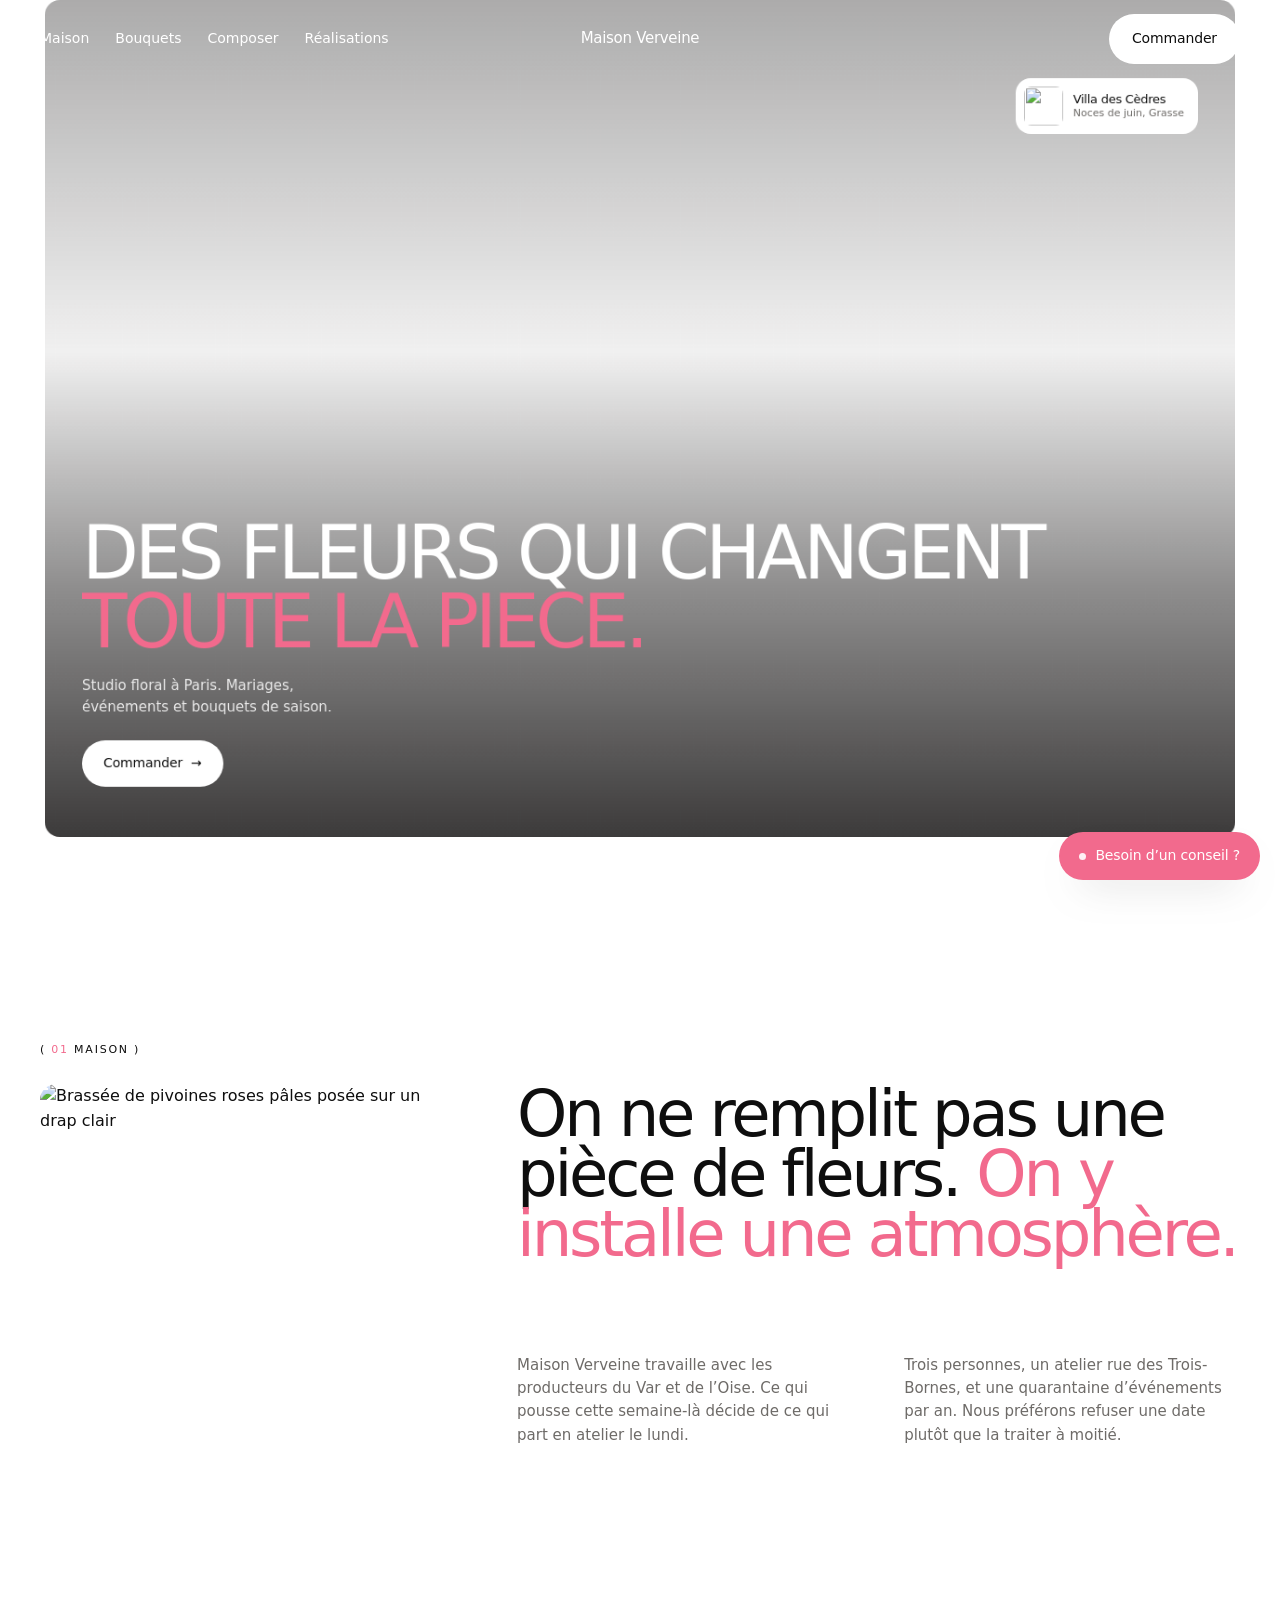
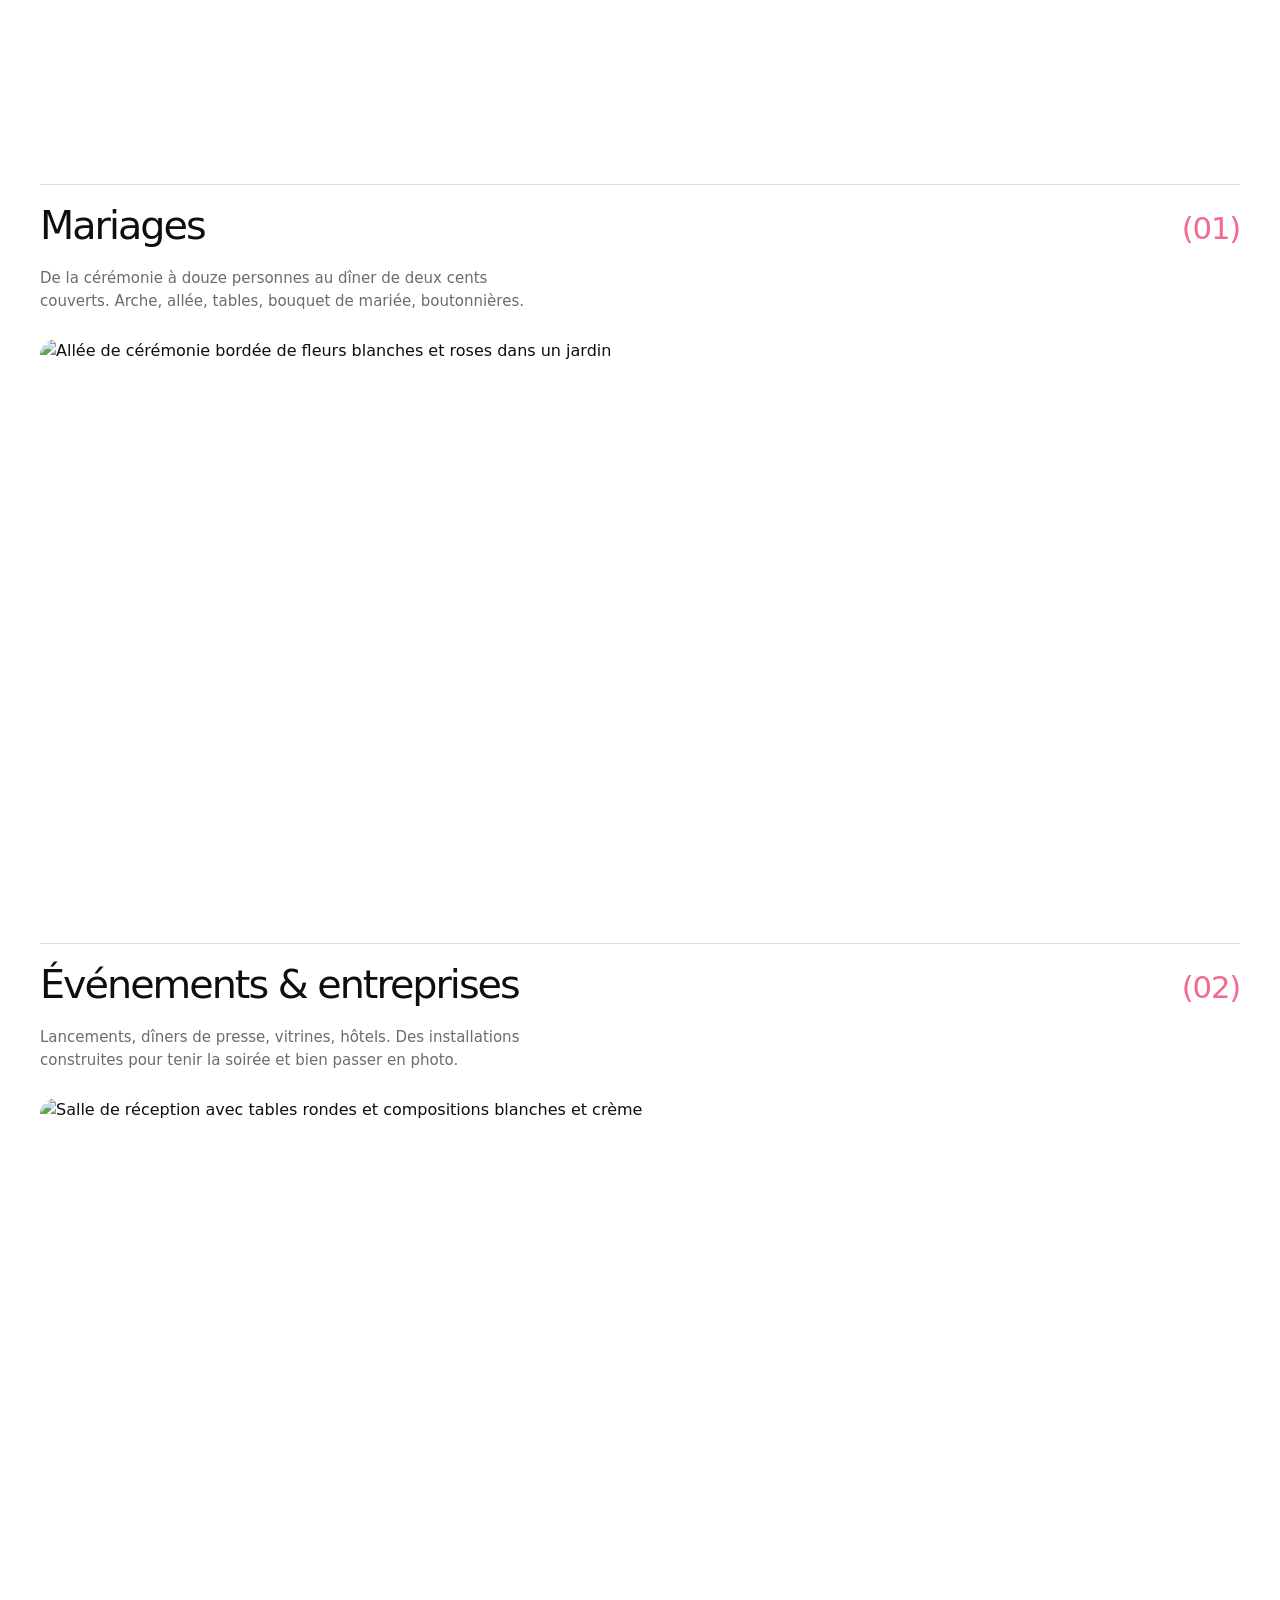
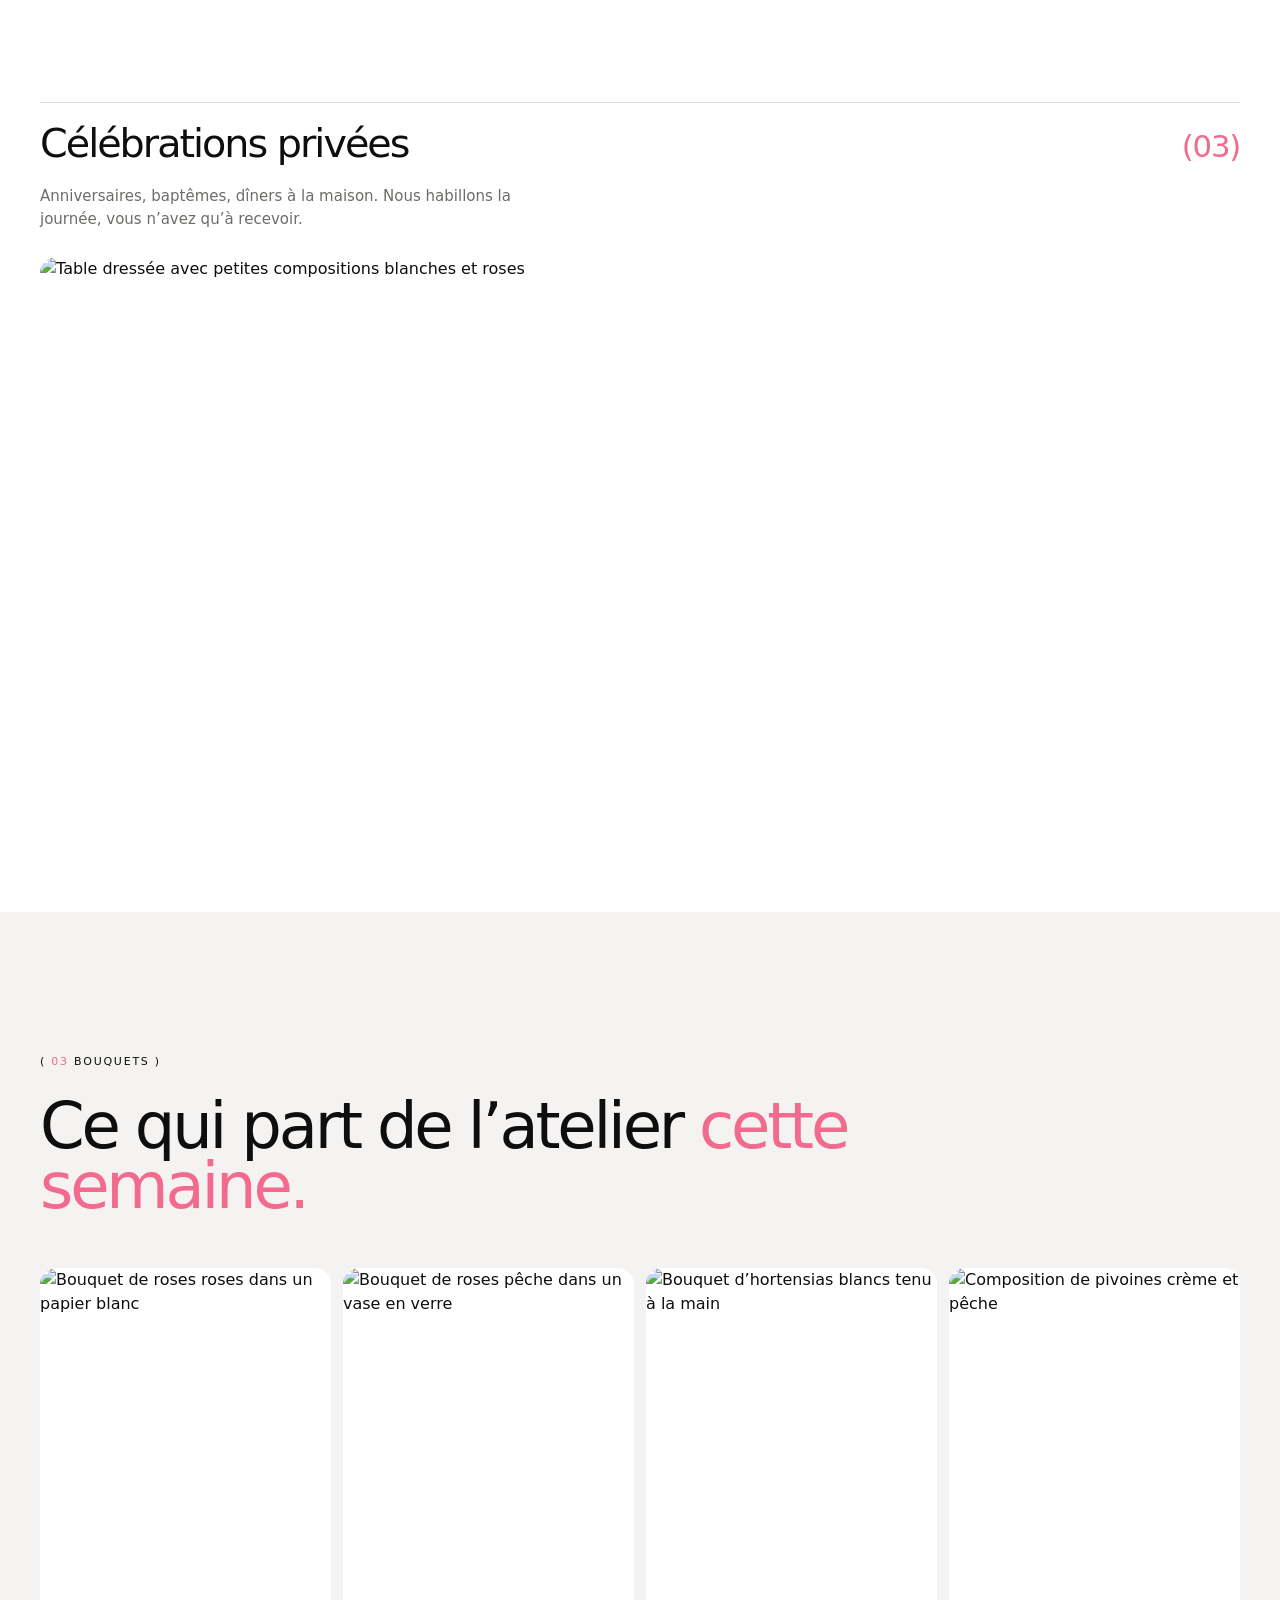
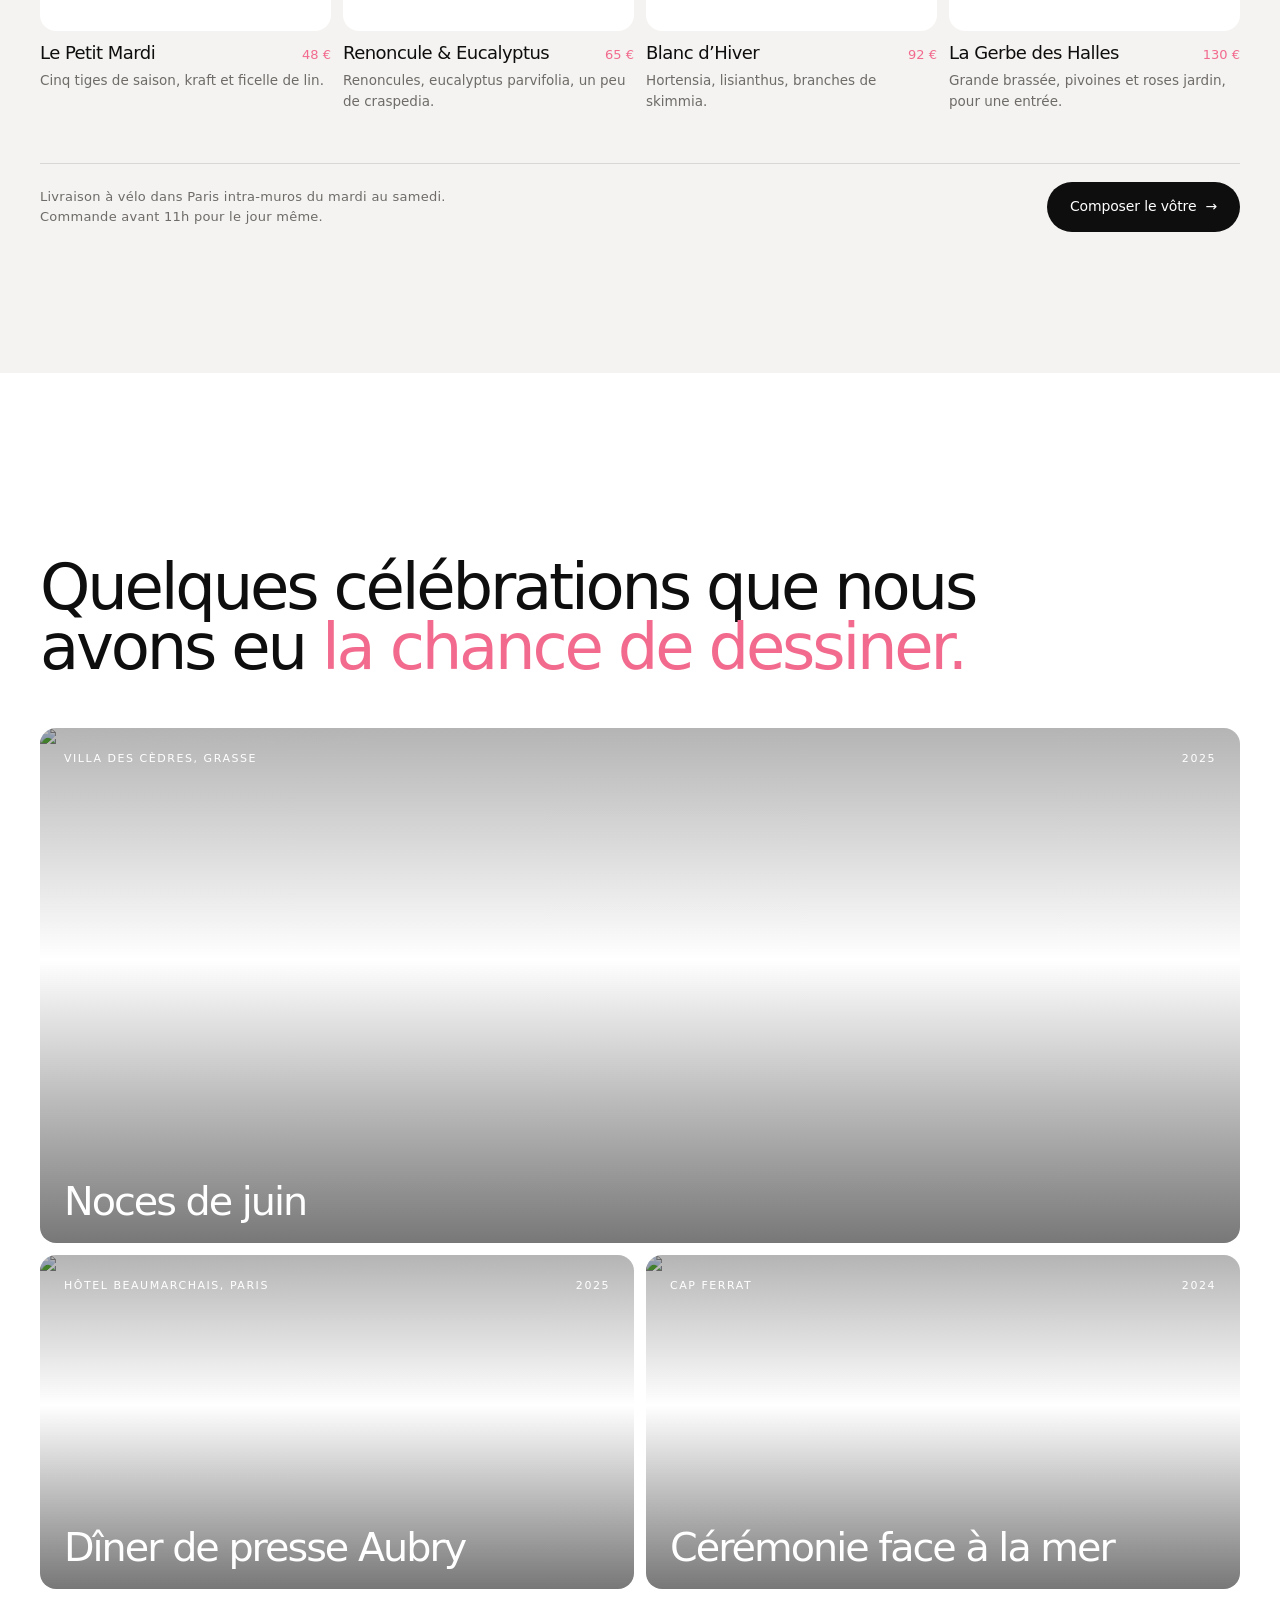
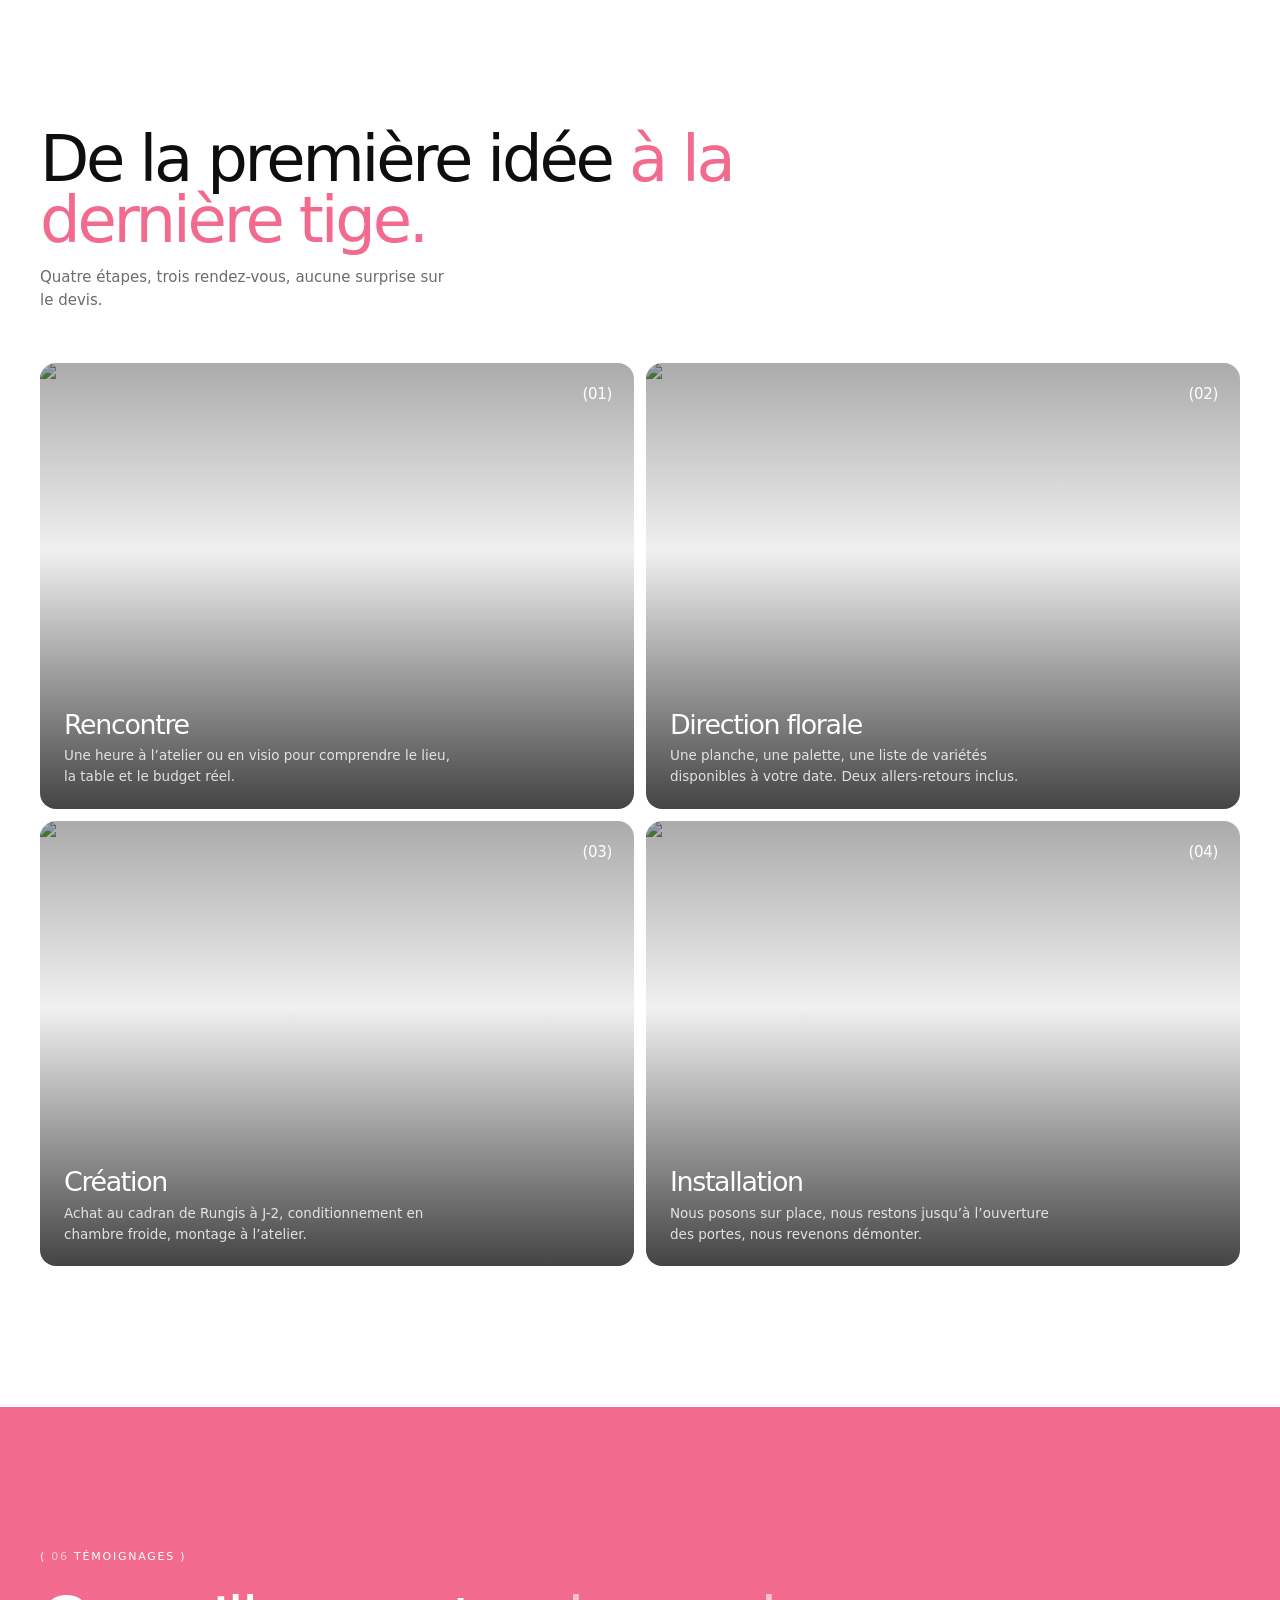
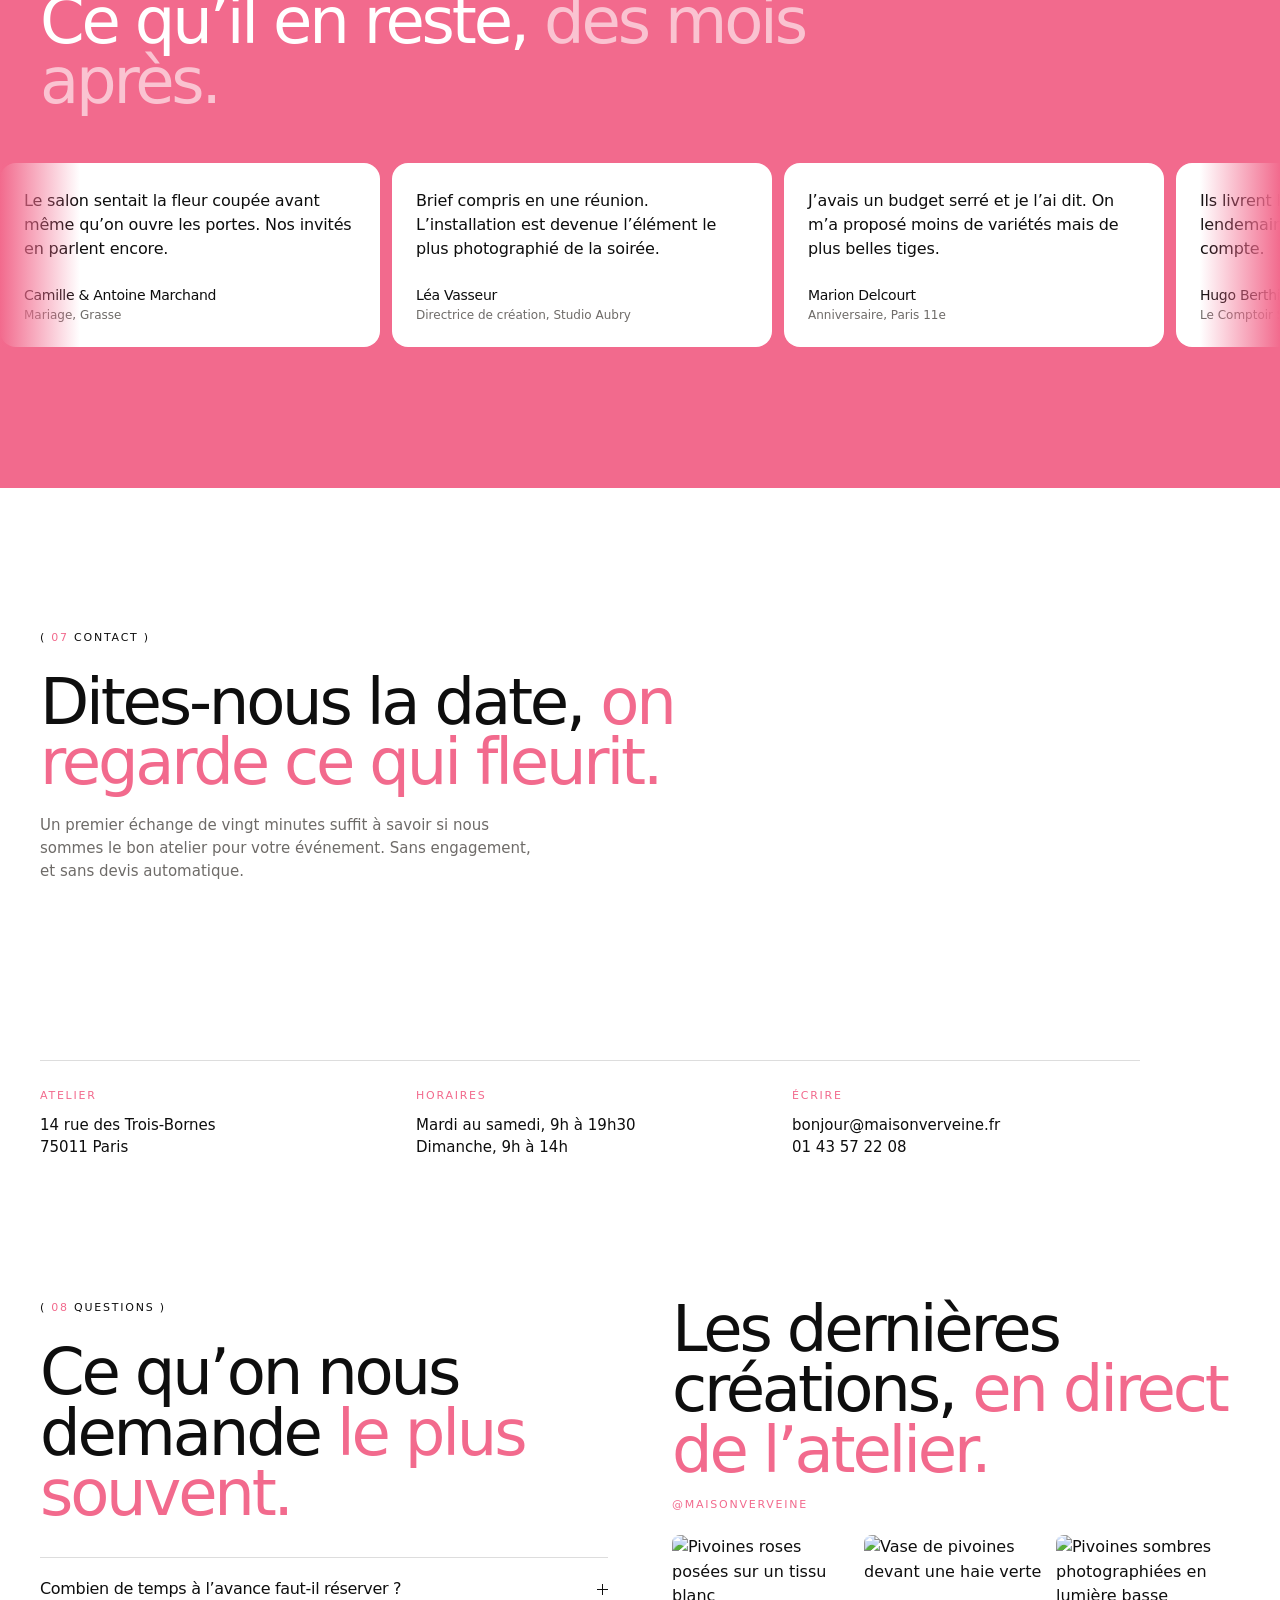
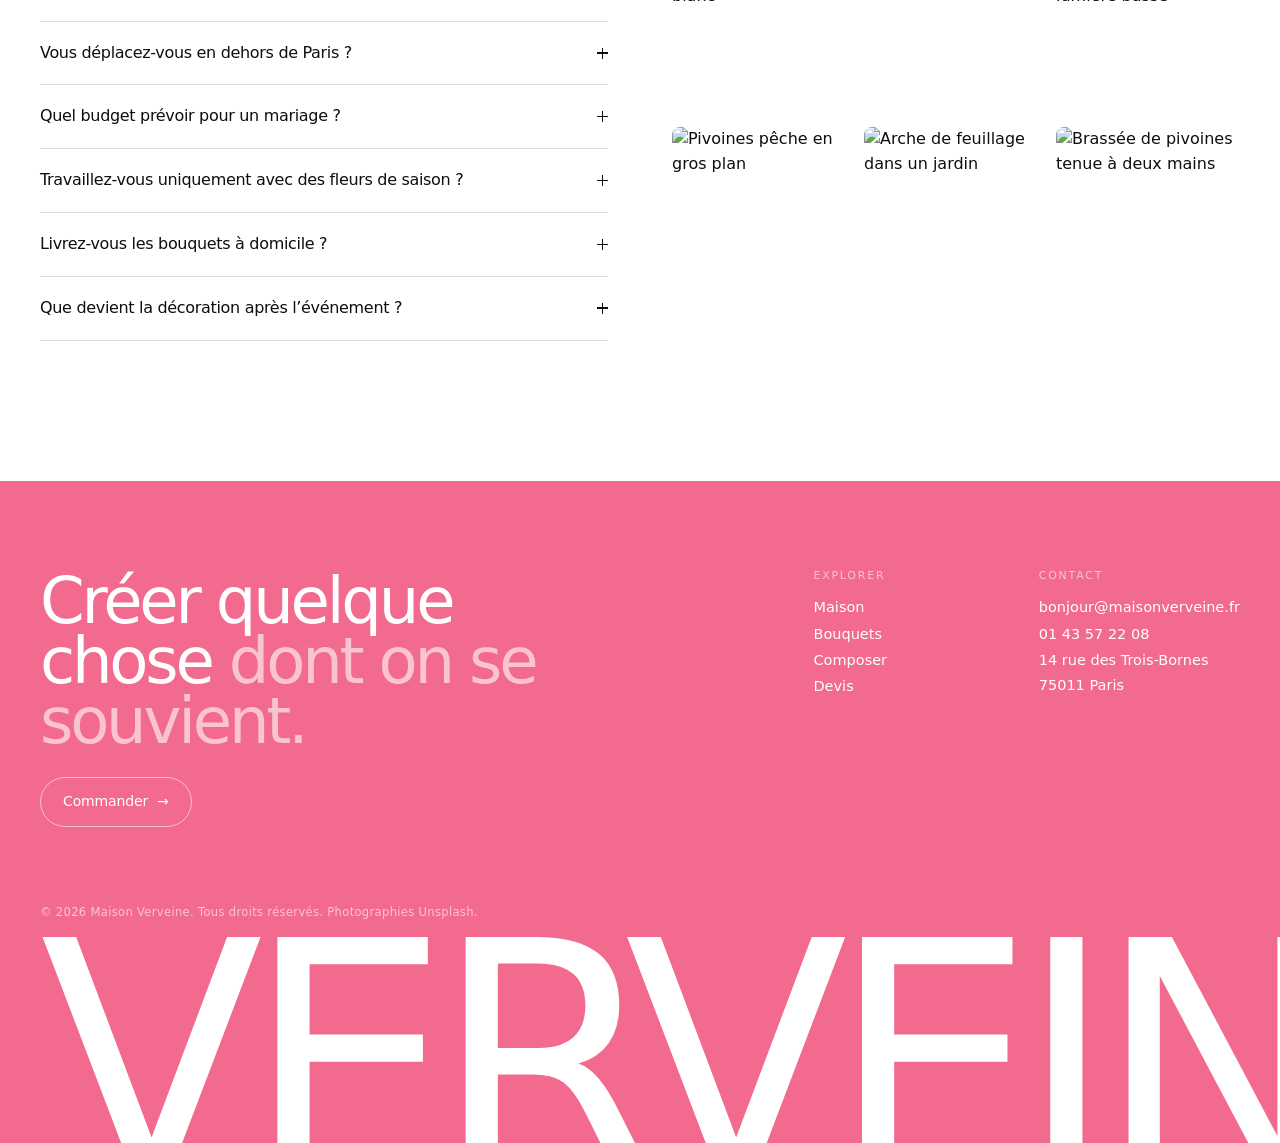
==== commit bab4de4d: "Conseiller en chat libre, vidéo dans le hero Le conseiller floral devient une vraie barre de chat : " ====
--- a/index.html
+++ b/index.html
@@ -54,9 +54,15 @@
 <!-- ============ HERO ============ -->
 <section class="hero">
   <div class="hero__frame">
-    <img class="hero__img"
-         src="https://images.unsplash.com/photo-1525441273400-056e9c7517b3?w=2000&q=80&auto=format&fit=crop"
-         alt="Longue table de réception dressée, compositions de roses pâles et grandes bougies blanches">
+    <!-- La lecture automatique est déclenchée par script.js, jamais par
+         l'attribut autoplay : sous prefers-reduced-motion, la vidéo reste
+         arrêtée et c'est l'affiche (poster) qui s'affiche. -->
+    <video class="hero__img" id="hero-video"
+           muted loop playsinline preload="metadata"
+           poster="https://images.unsplash.com/photo-1525441273400-056e9c7517b3?w=1600&q=70&auto=format&fit=crop"
+           aria-label="Table de réception dressée, compositions de roses pâles et grandes bougies blanches">
+      <source src="media/hero.mp4" type="video/mp4">
+    </video>
     <div class="hero__veil" aria-hidden="true"></div>
 
     <div class="hero__copy">
--- a/modules.css
+++ b/modules.css
@@ -336,23 +336,35 @@
   font-size:14px; line-height:1.5; letter-spacing:-.01em;
 }
 .cbt__m--elle{ background:var(--gris); border-bottom-left-radius:5px; align-self:flex-start; }
+.cbt__m a{ color:var(--rose-d); border-bottom:1px solid currentColor; }
+.cbt__m a:hover{ color:var(--encre); }
 .cbt__m--moi { background:var(--encre); color:var(--blanc); border-bottom-right-radius:5px; align-self:flex-end; }
 .js .cbt__m{ animation:bulle .4s var(--ease) both; }
 @keyframes bulle{ from{ opacity:0; transform:translateY(8px); } to{ opacity:1; transform:none; } }
 
 .cbt__bas{ flex:none; padding:14px 18px 18px; border-top:1px solid rgba(14,14,14,.1); }
-.cbt__ch{ display:flex; flex-wrap:wrap; gap:8px; }
-.cbt__ch button{
-  font:inherit; font-size:13px; letter-spacing:-.01em;
-  padding:9px 15px; border-radius:var(--r-pill);
-  border:1px solid rgba(14,14,14,.2); background:var(--blanc); color:var(--encre);
-  cursor:pointer;
-  transition:background .25s var(--ease), color .25s var(--ease), border-color .25s var(--ease);
-}
-.cbt__ch button:hover{ background:var(--encre); color:var(--blanc); border-color:var(--encre); }
-.cbt__ch button.est-rose{ background:var(--rose); color:var(--blanc); border-color:var(--rose); }
-.cbt__ch button.est-rose:hover{ background:var(--encre); border-color:var(--encre); }
-.cbt__ch button:focus-visible{ outline:2px solid var(--rose-d); outline-offset:2px; }
+.cbt__saisie{ display:flex; gap:8px; }
+.cbt__saisie input{
+  flex:1; min-width:0; font:inherit; font-size:14px; color:var(--encre);
+  padding:10px 14px;
+  background:var(--blanc);
+  border:1px solid rgba(14,14,14,.2);
+  border-radius:var(--r-pill);
+  transition:border-color .3s var(--ease);
+}
+.cbt__saisie input::placeholder{ color:#8A8783; }
+.cbt__saisie input:hover{ border-color:rgba(14,14,14,.42); }
+.cbt__saisie input:focus-visible{ outline:2px solid var(--rose-d); outline-offset:2px; border-color:var(--rose-d); }
+.cbt__saisie button{
+  flex:none; width:40px; height:40px; border:0; border-radius:50%;
+  background:var(--rose); color:var(--blanc);
+  font:inherit; font-size:16px; line-height:1; cursor:pointer;
+  transition:background .3s var(--ease);
+}
+.cbt__saisie button:hover{ background:var(--encre); }
+.cbt__saisie button:focus-visible{ outline:2px solid var(--rose-d); outline-offset:2px; }
+.cbt__saisie input:disabled,
+.cbt__saisie button:disabled{ opacity:.5; cursor:default; }
 
 .cbt__ecrit{ display:flex; gap:4px; align-items:center; padding:4px 0 0; }
 .cbt__ecrit span{
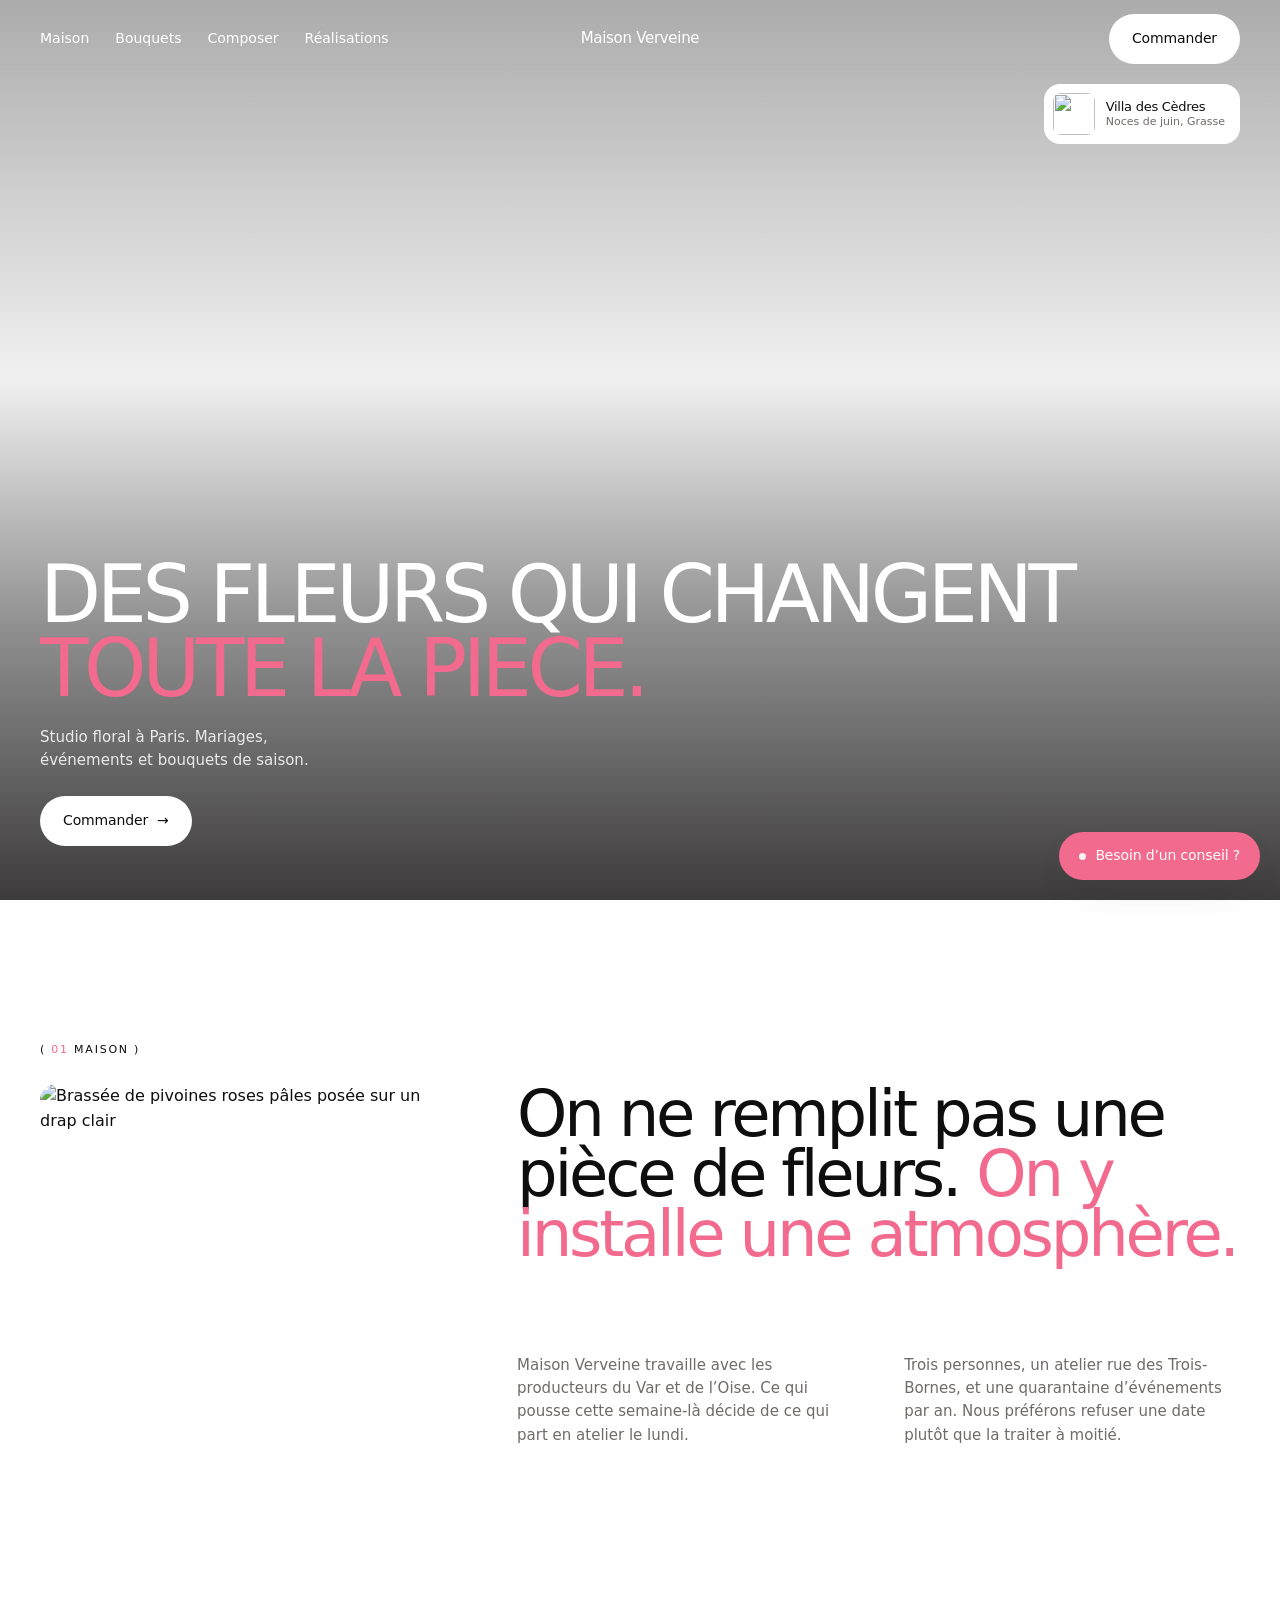
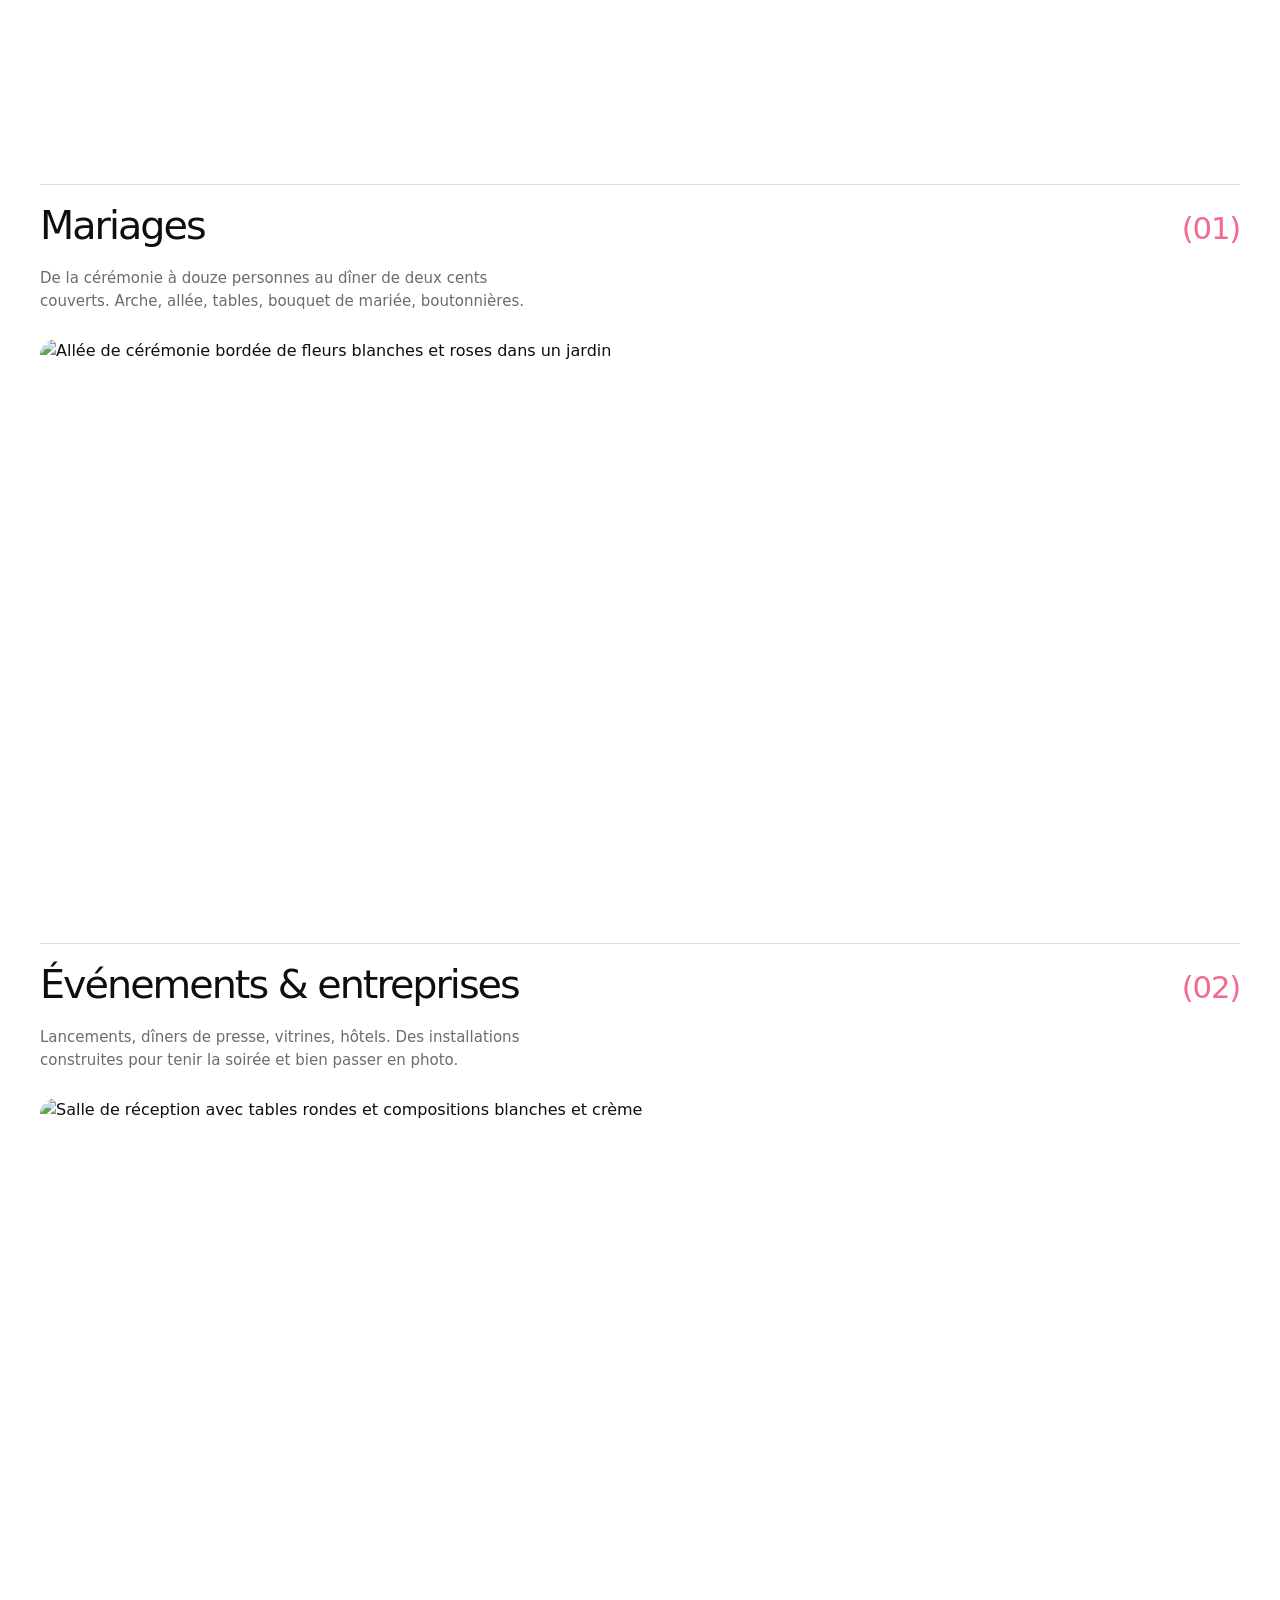
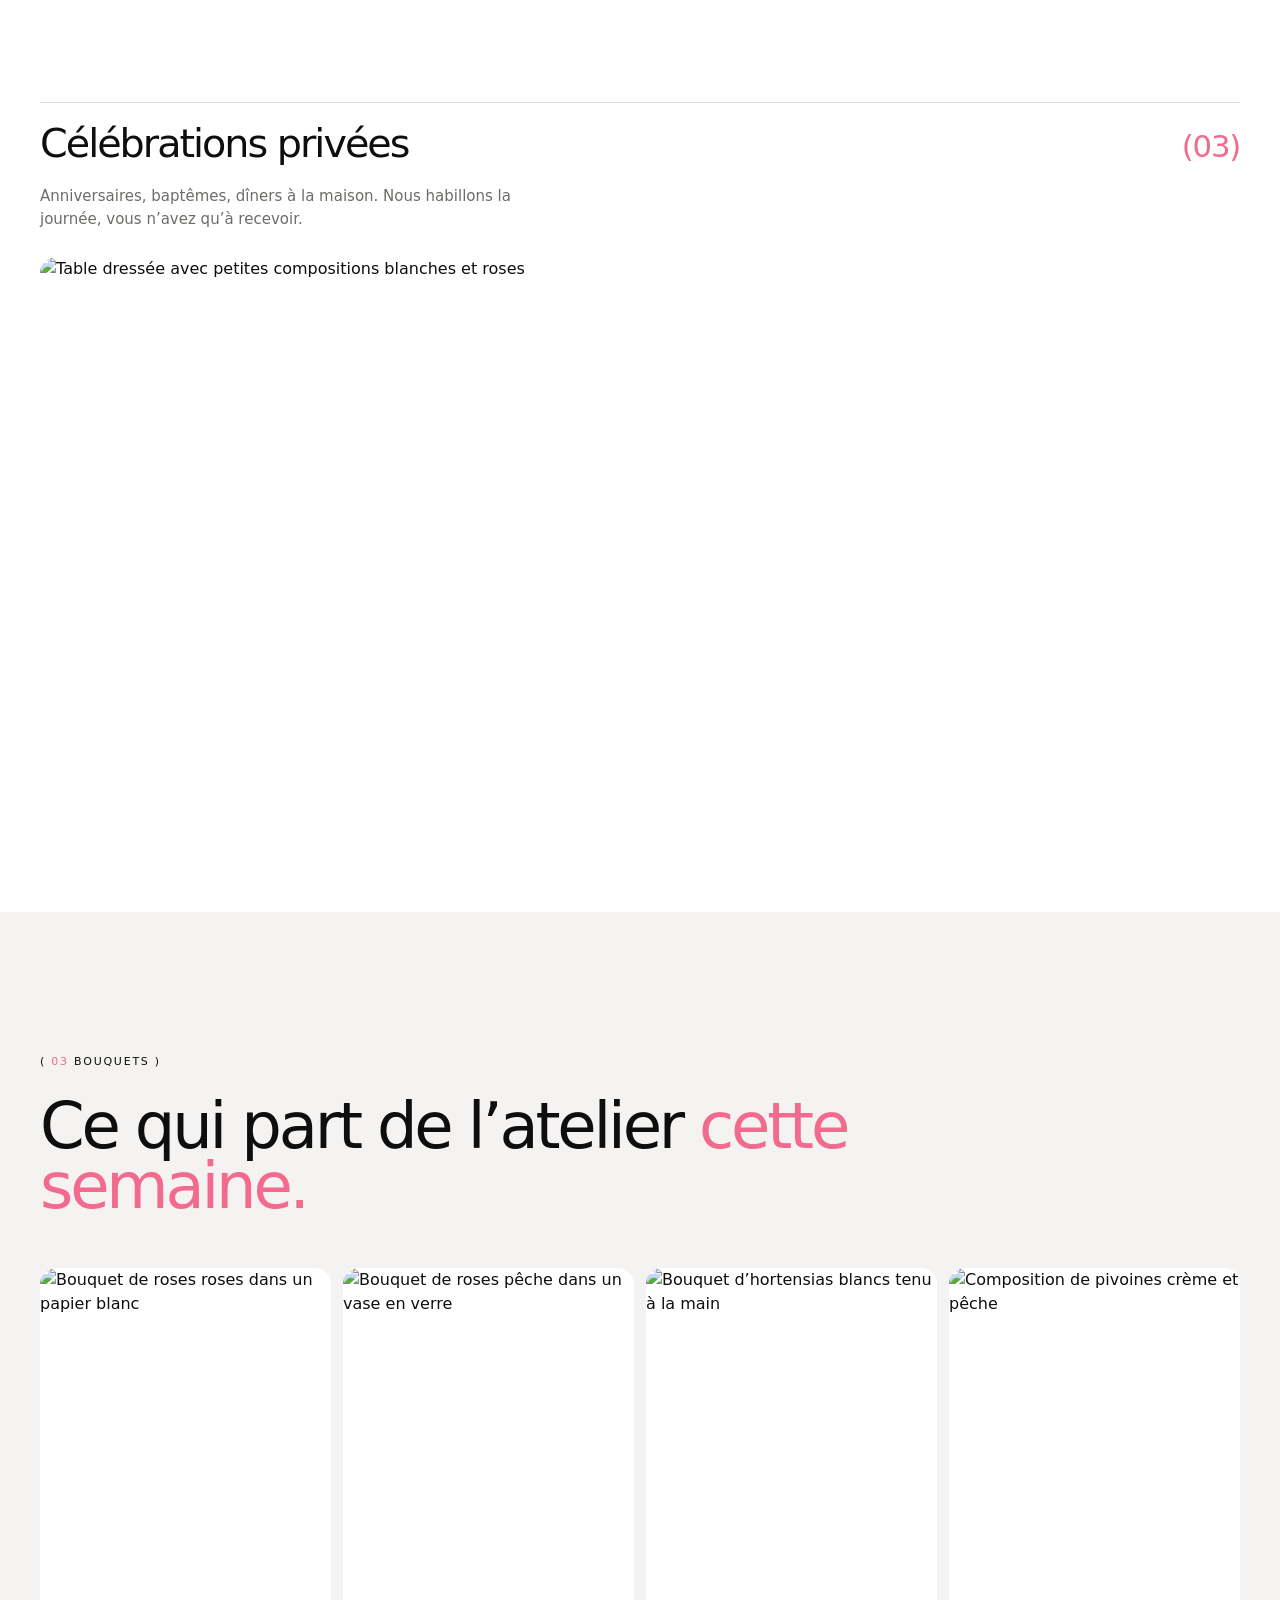
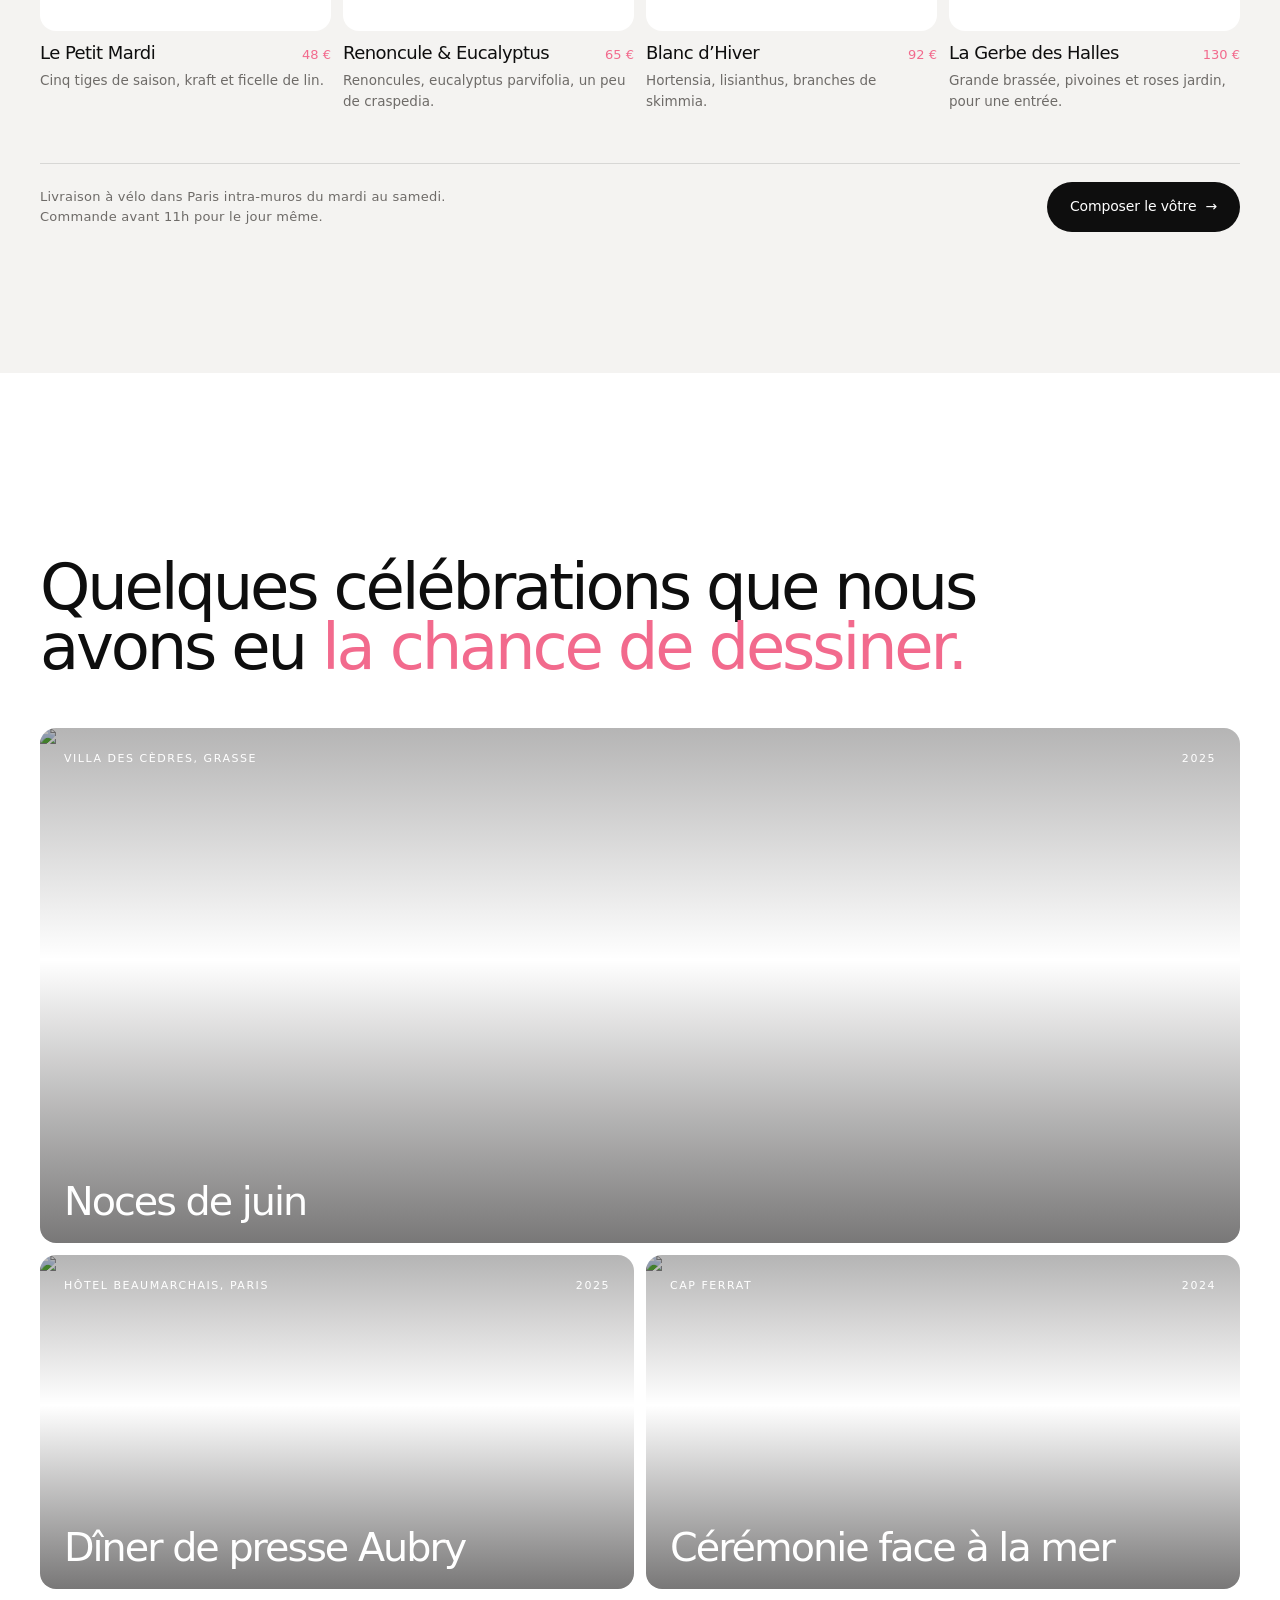
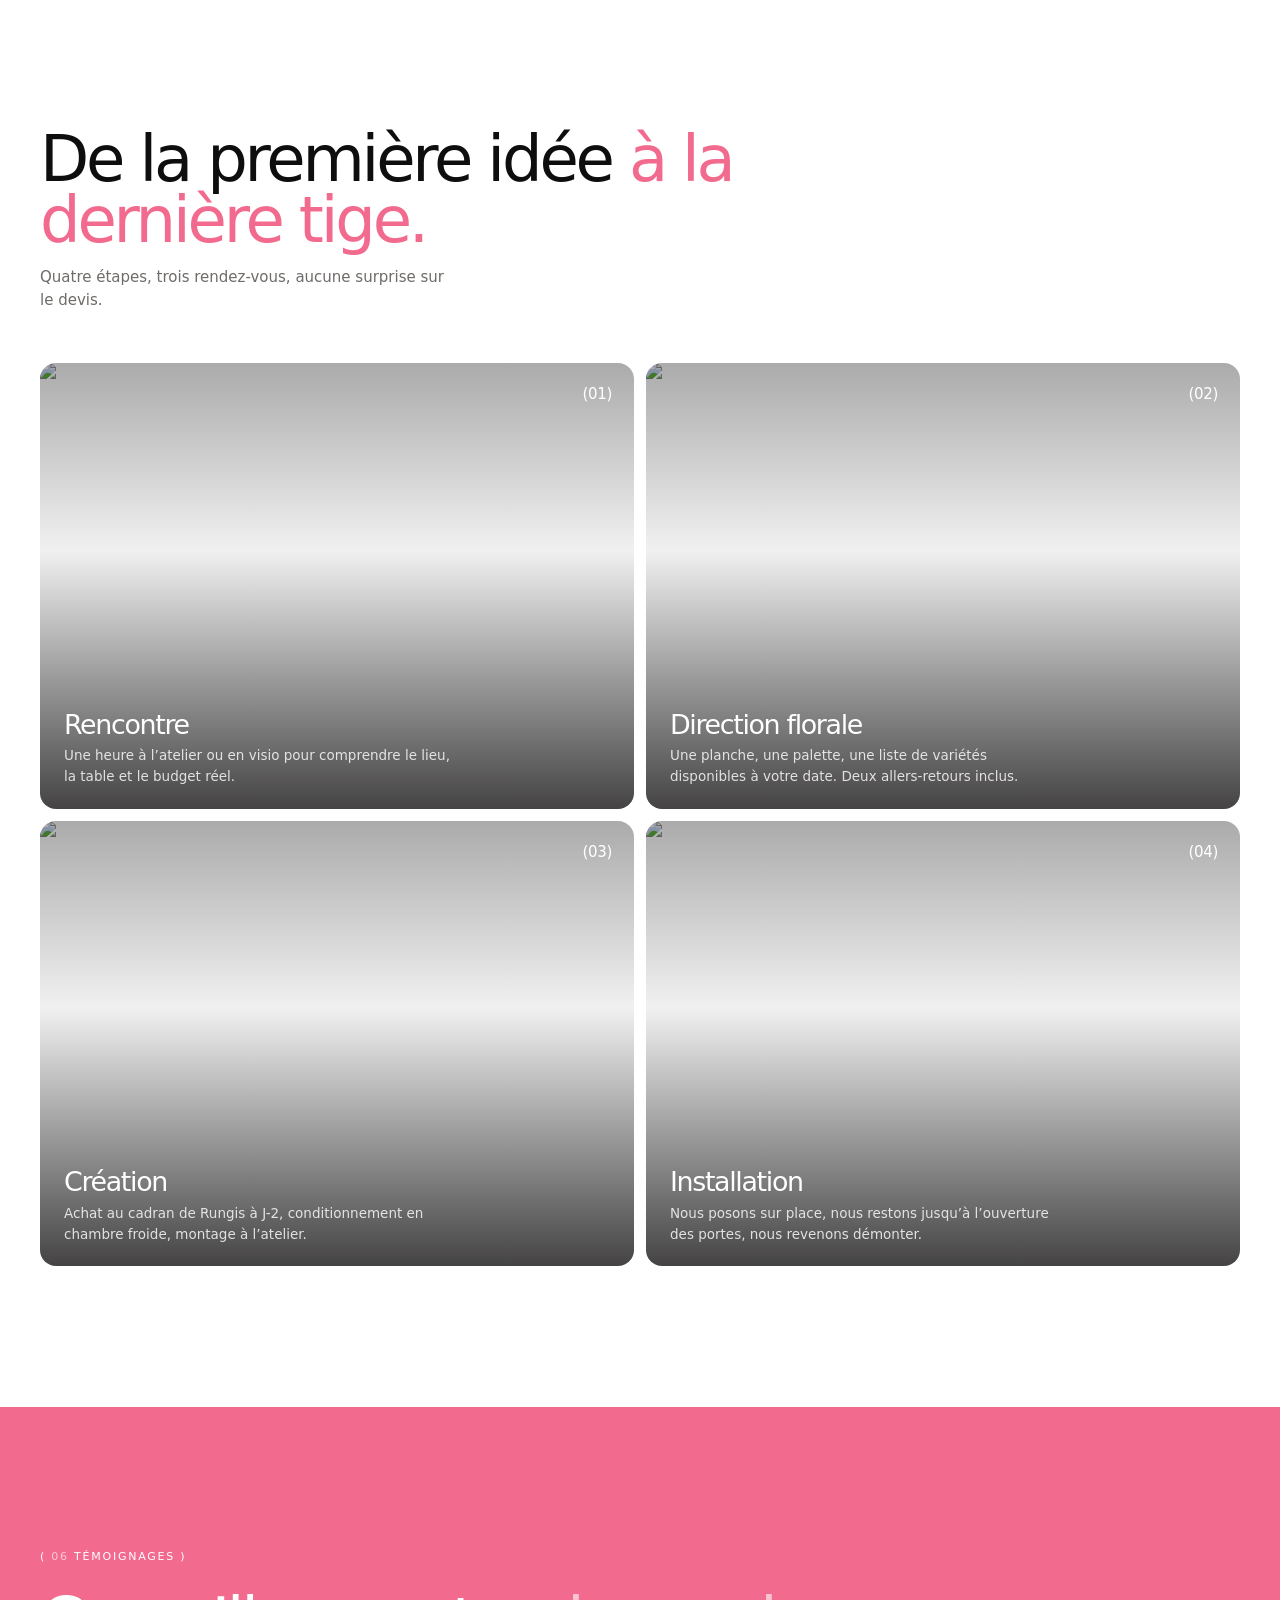
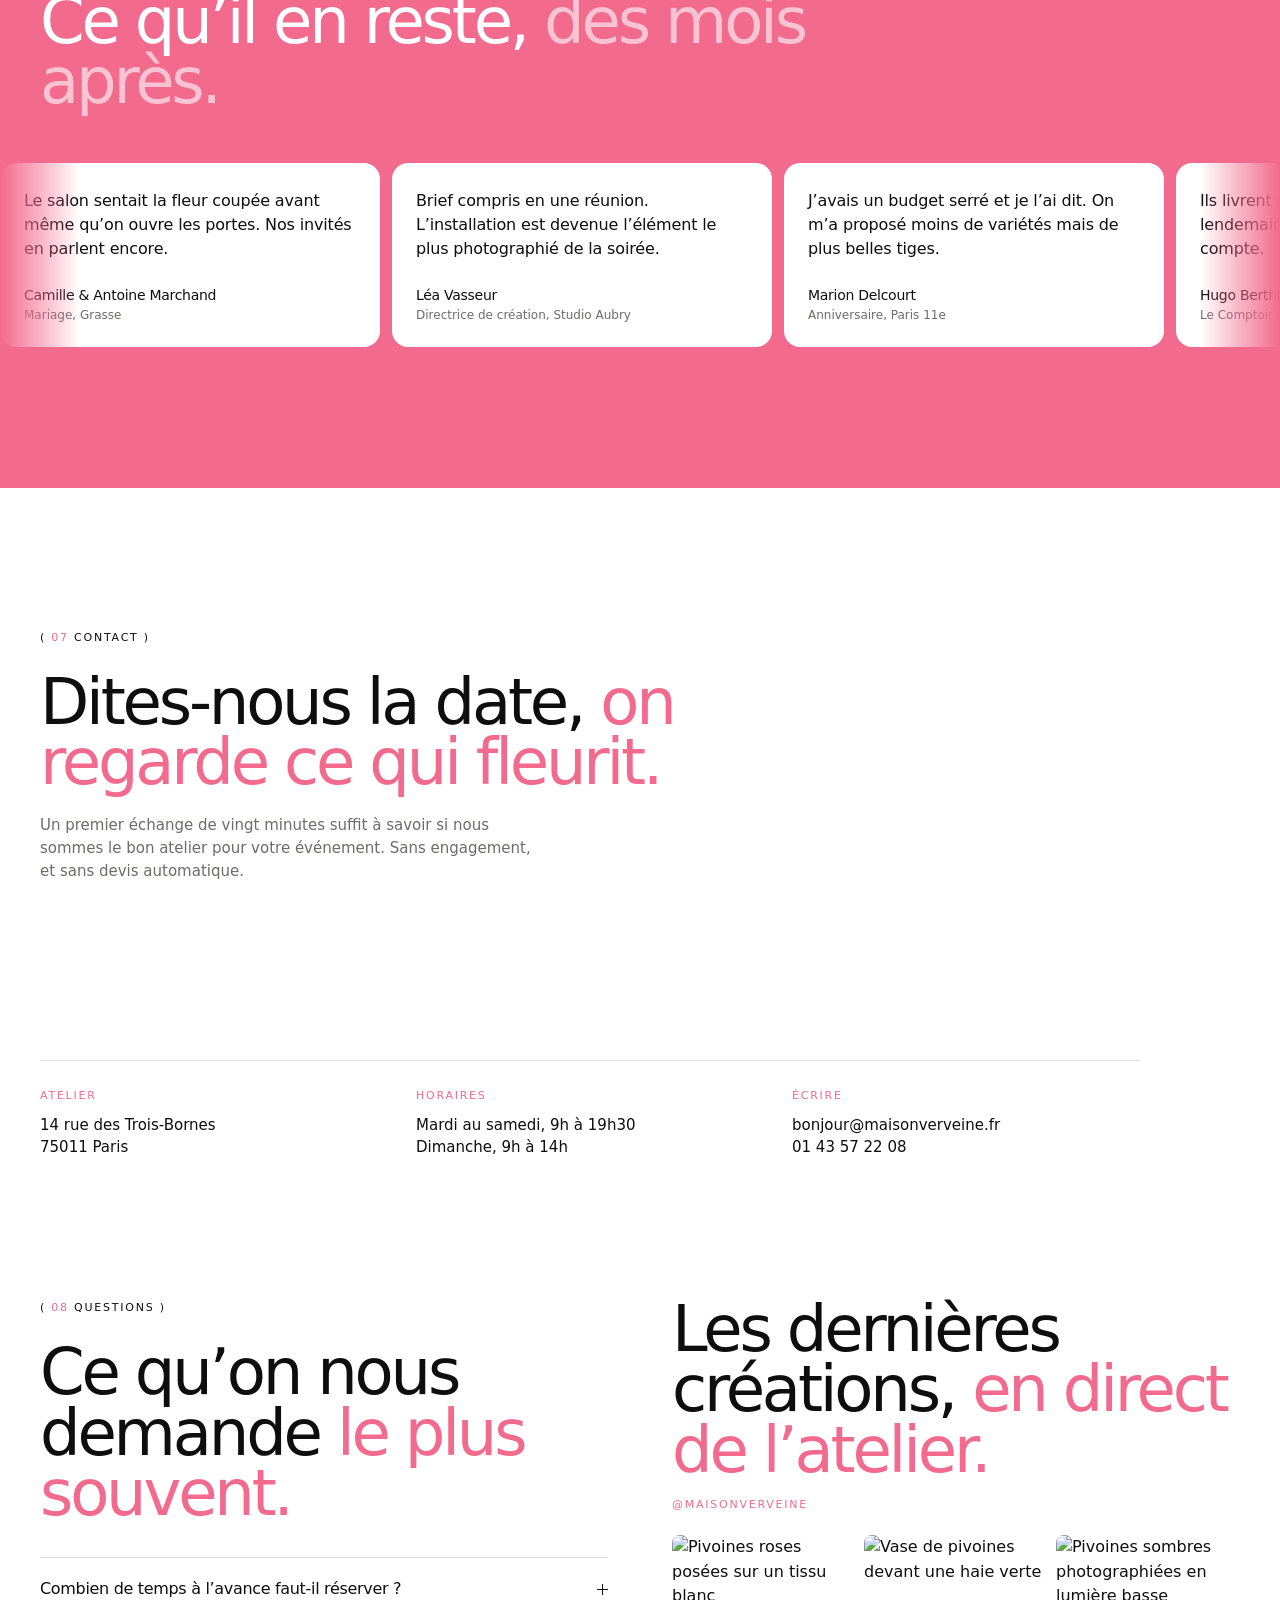
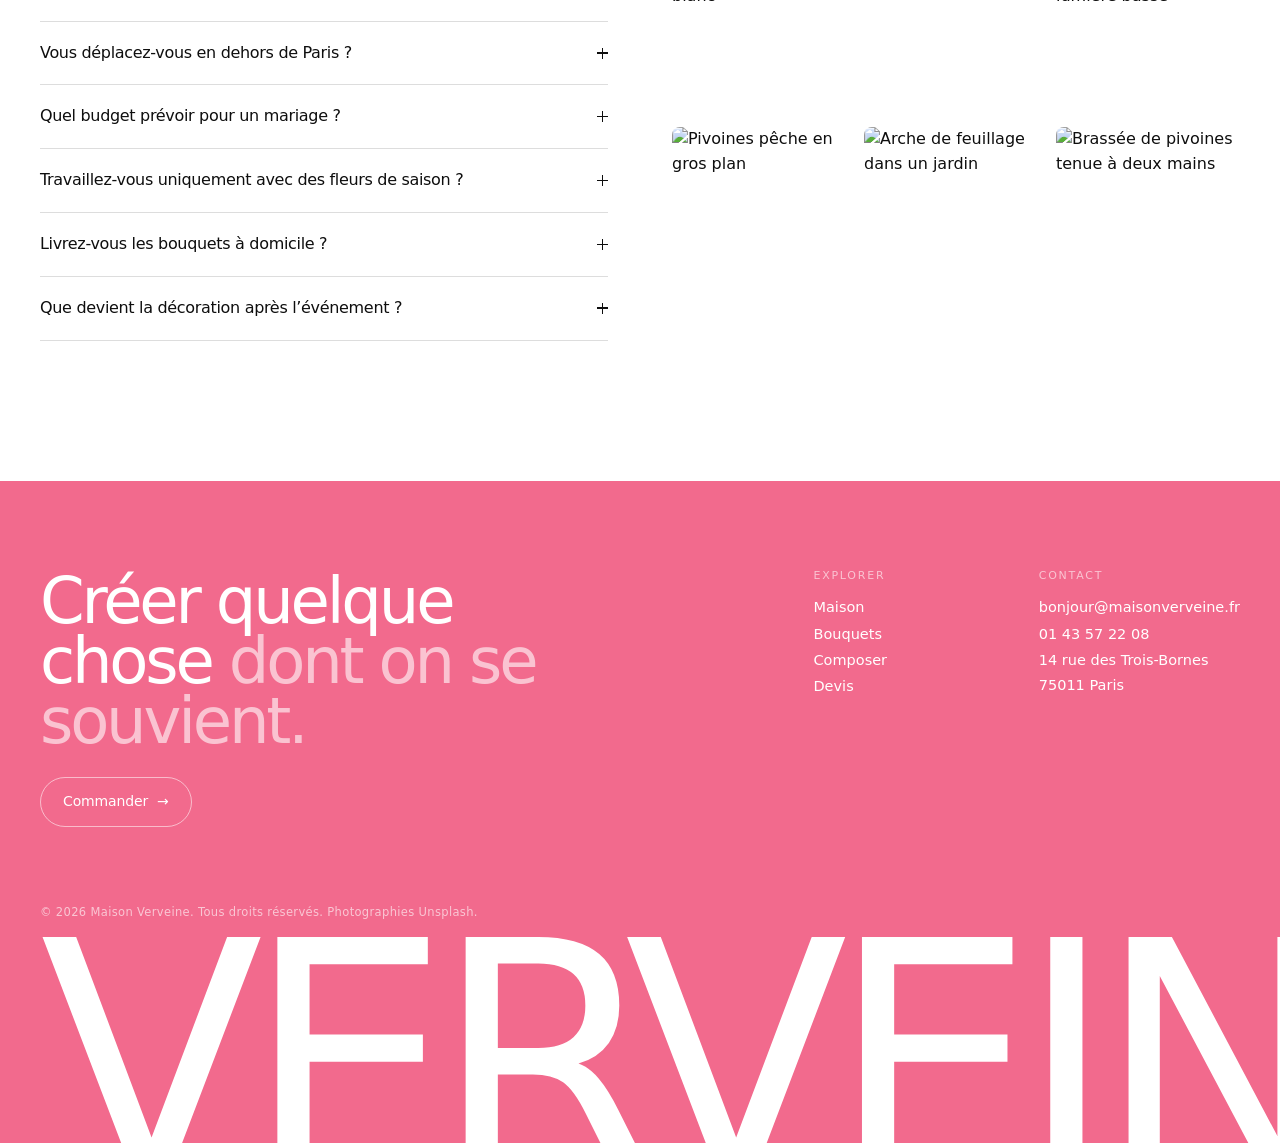
==== commit cf053976: "Corrige le démarrage de la vidéo du hero La vidéo était bien en place mais ne démarrait jamais : le " ====
--- a/index.html
+++ b/index.html
@@ -9,8 +9,8 @@
 <link rel="preconnect" href="https://cdn.fontshare.com" crossorigin>
 <link rel="preconnect" href="https://images.unsplash.com">
 <link href="https://api.fontshare.com/v2/css?f[]=general-sans@400,500,600&display=swap" rel="stylesheet">
-<link rel="stylesheet" href="styles.css">
-<link rel="stylesheet" href="modules.css">
+<link rel="stylesheet" href="styles.css?v=4">
+<link rel="stylesheet" href="modules.css?v=4">
 </head>
 <body>
 
@@ -58,7 +58,7 @@
          l'attribut autoplay : sous prefers-reduced-motion, la vidéo reste
          arrêtée et c'est l'affiche (poster) qui s'affiche. -->
     <video class="hero__img" id="hero-video"
-           muted loop playsinline preload="metadata"
+           muted loop playsinline preload="auto"
            poster="https://images.unsplash.com/photo-1525441273400-056e9c7517b3?w=1600&q=70&auto=format&fit=crop"
            aria-label="Table de réception dressée, compositions de roses pâles et grandes bougies blanches">
       <source src="media/hero.mp4" type="video/mp4">
@@ -388,8 +388,8 @@
   <div class="pied__mark" aria-hidden="true">VERVEINE</div>
 </footer>
 
-<script src="script.js" defer></script>
-<script src="bouquet.js" defer></script>
-<script src="chatbot.js" defer></script>
+<script src="script.js?v=4" defer></script>
+<script src="bouquet.js?v=4" defer></script>
+<script src="chatbot.js?v=4" defer></script>
 </body>
 </html>
